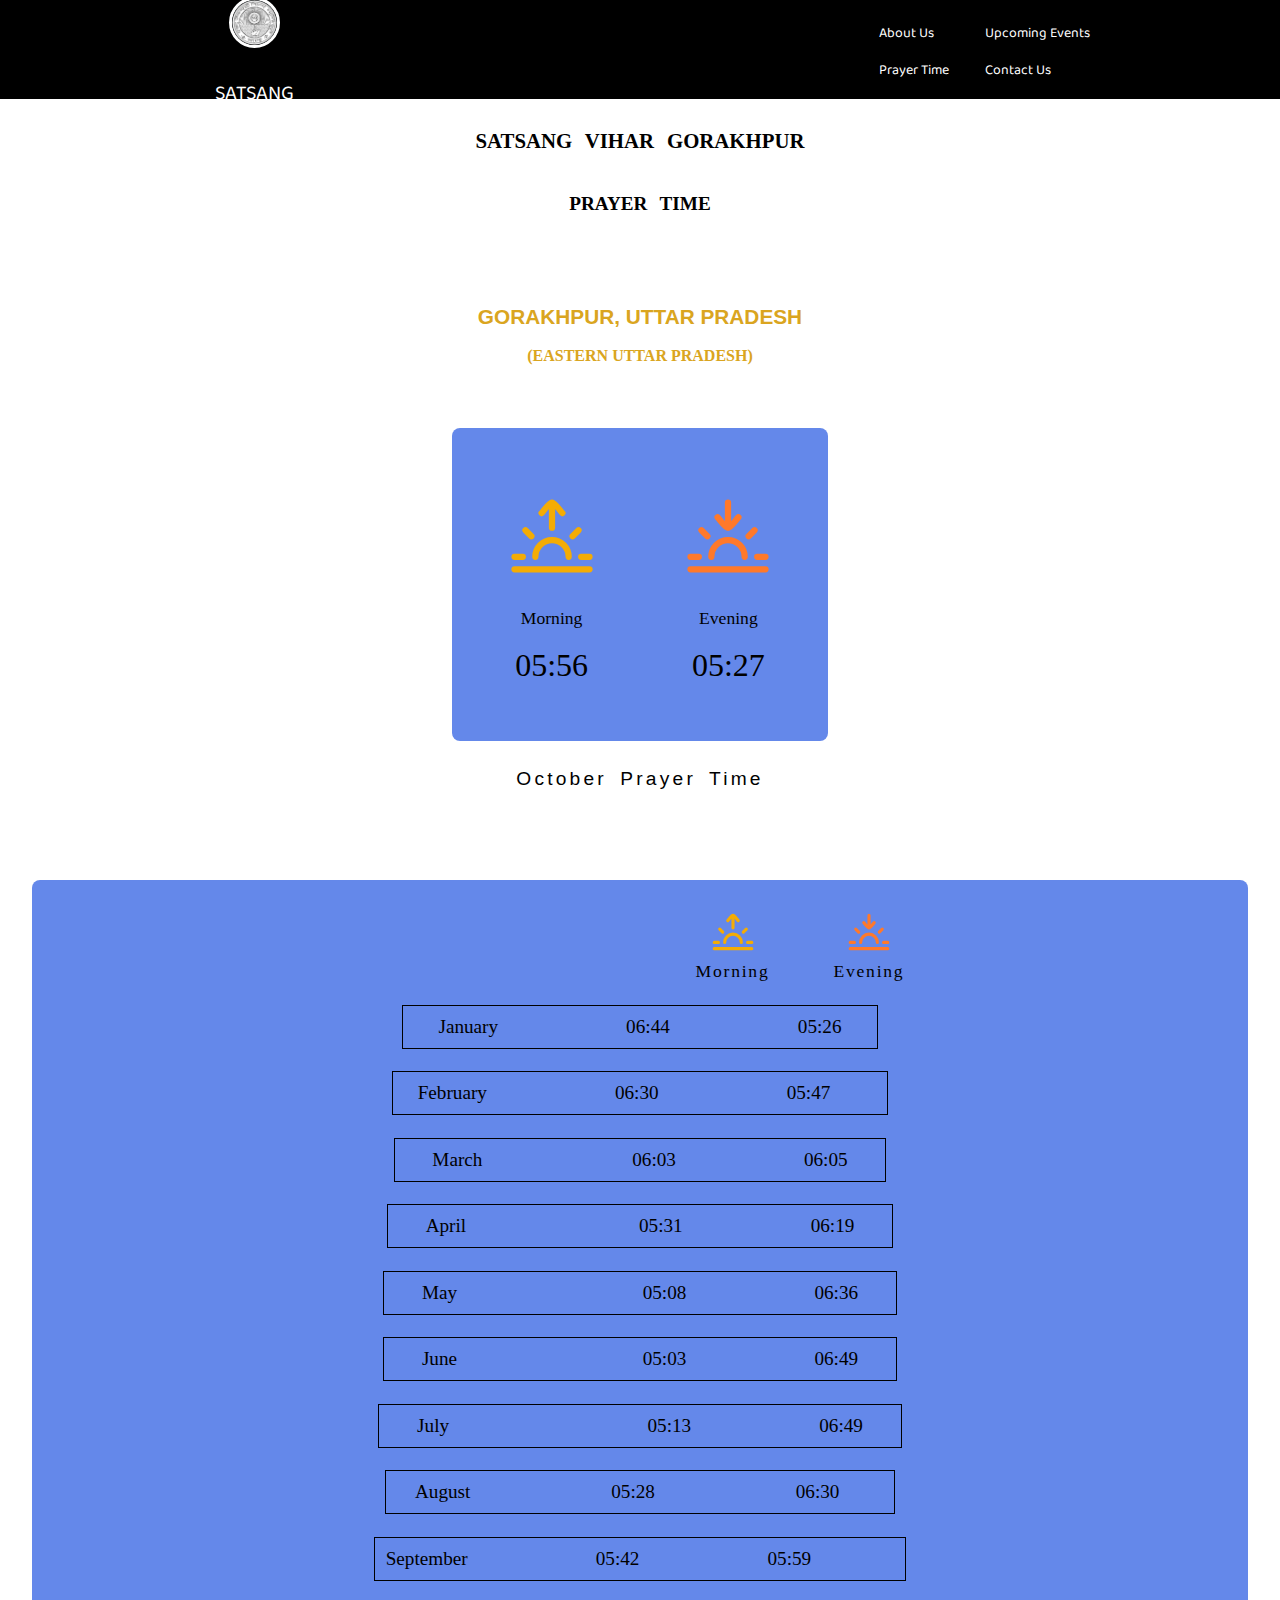
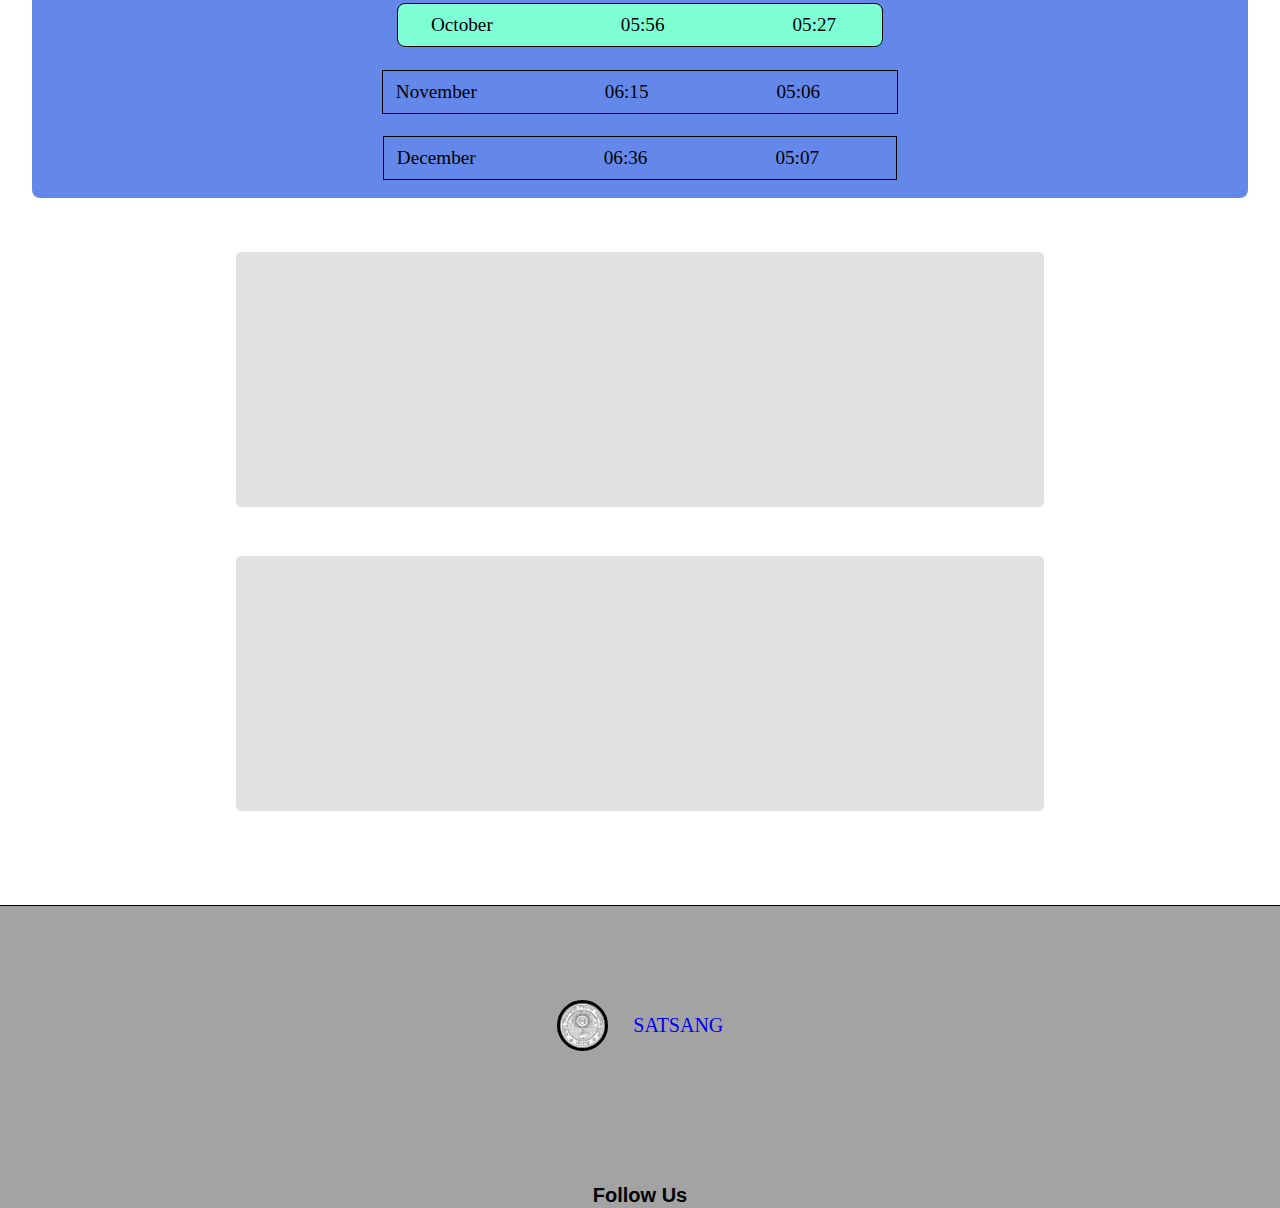
==== pt.html @ 931fcca6 "Add files via upload" ====
<!DOCTYPE html>
<html lang="en">

<head>
    <meta charset="UTF-8">
    <link rel="shortcut icon" type="x-icon" href="logo wo bg.png">
    <meta name="viewport" content="width=device-width, initial-scale=1.0">
    <title>SVGKP</title>
    <link rel="stylesheet" href="pt.css">
    <link rel="stylesheet" href="https://cdnjs.cloudflare.com/ajax/libs/font-awesome/6.6.0/css/all.min.css" integrity="sha512-Kc323vGBEqzTmouAECnVceyQqyqdsSiqLQISBL29aUW4U/M7pSPA/gEUZQqv1cwx4OnYxTxve5UMg5GT6L4JJg==" crossorigin="anonymous" referrerpolicy="no-referrer" />
</head>

<body>
    <header>
        <nav>
            <div class="logo1">
                <a href="https://www.satsang.org.in"><img src="logo.png" alt="Logo"></a>
                <span><a href="https://www.satsang.org.in">SATSANG</a></span>
            </div>
            <div class="menu">
            <ul class="ul1">
                <li><a href="index.html#about">About Us</a></li>
                <li><a href="pt.html">Prayer Time</a></li>
            </ul>
            <ul class="ul2">
                <li><a href="index.html#ue">Upcoming Events</a></li>
                <li><a href="index.html#contact">Contact Us</a></li>
            </ul>
        </div>
        </nav>
    </header>
    <div class="head">
        SATSANG VIHAR GORAKHPUR
    </div>
    <div class="head">
        <h2>PRAYER TIME</h2>
    </div>
    <div class="h1">
        GORAKHPUR, UTTAR PRADESH
    </div>
    <div class="h2">
        (EASTERN UTTAR PRADESH)
    </div>
    <div class="currentwhole1">
    <div class="currentwhole">
        <div class="current1">
            <div>
                <svg xmlns="http://www.w3.org/2000/svg" viewBox="0 0 24 24" width="100" height="100" color="#000000"
                    fill="none">
                    <path d="M9.5 6.5C9.99153 5.9943 11.2998 4 12 4M14.5 6.5C14.0085 5.9943 12.7002 4 12 4M12 4V10"
                        stroke="currentColor" stroke-width="1.5" stroke-linecap="round" stroke-linejoin="round" />
                    <path d="M18.3633 10.6357L16.9491 12.05" stroke="currentColor" stroke-width="1.5"
                        stroke-linecap="round" />
                    <path d="M3 17H5" stroke="currentColor" stroke-width="1.5" stroke-linecap="round" />
                    <path d="M5.63657 10.6356L7.05078 12.0498" stroke="currentColor" stroke-width="1.5"
                        stroke-linecap="round" />
                    <path d="M21 17H19" stroke="currentColor" stroke-width="1.5" stroke-linecap="round" />
                    <path d="M21 20H3" stroke="currentColor" stroke-width="1.5" stroke-linecap="round" />
                    <path d="M16 17C16 14.7909 14.2091 13 12 13C9.79086 13 8 14.7909 8 17" stroke="currentColor"
                        stroke-width="1.5" stroke-linecap="round" />
                </svg>
            </div>
            <div>
                Morning
            </div>
            <div>
                05:56
            </div>
        </div>
        <div class="current2">
            <div>
                <svg xmlns="http://www.w3.org/2000/svg" viewBox="0 0 24 24" width="100" height="100" color="#000000"
                    fill="none">
                    <path d="M9.5 7.5C9.99153 8.0057 11.2998 10 12 10M14.5 7.5C14.0085 8.0057 12.7002 10 12 10M12 10V4"
                        stroke="currentColor" stroke-width="1.5" stroke-linecap="round" stroke-linejoin="round" />
                    <path d="M18.3633 10.6357L16.9491 12.05" stroke="currentColor" stroke-width="1.5"
                        stroke-linecap="round" />
                    <path d="M3 17H5" stroke="currentColor" stroke-width="1.5" stroke-linecap="round" />
                    <path d="M5.63657 10.6356L7.05078 12.0498" stroke="currentColor" stroke-width="1.5"
                        stroke-linecap="round" />
                    <path d="M21 17H19" stroke="currentColor" stroke-width="1.5" stroke-linecap="round" />
                    <path d="M21 20H3" stroke="currentColor" stroke-width="1.5" stroke-linecap="round" />
                    <path d="M16 17C16 14.7909 14.2091 13 12 13C9.79086 13 8 14.7909 8 17" stroke="currentColor"
                        stroke-width="1.5" stroke-linecap="round" />
                </svg>
            </div>
            <div>
                Evening
            </div>
            <div>
                05:27
            </div>
        </div>
    </div>
    <div style="letter-spacing: 0.2rem; word-spacing: 0.3rem; font-family: Verdana, Geneva, Tahoma, sans-serif; font-size: 1.2rem;">
        October Prayer Time
    </div>
</div>

<div class="pt1">
    <div class="pt">
        <div class="time">
            <div class="time1">
            <div>
                <svg style="color: #f4ac05" xmlns="http://www.w3.org/2000/svg" viewBox="0 0 24 24" width="50" height="50" color="#000000" fill="none">
                    <path d="M9.5 6.5C9.99153 5.9943 11.2998 4 12 4M14.5 6.5C14.0085 5.9943 12.7002 4 12 4M12 4V10" stroke="currentColor" stroke-width="1.5" stroke-linecap="round" stroke-linejoin="round" />
                    <path d="M18.3633 10.6357L16.9491 12.05" stroke="currentColor" stroke-width="1.5" stroke-linecap="round" />
                    <path d="M3 17H5" stroke="currentColor" stroke-width="1.5" stroke-linecap="round" />
                    <path d="M5.63657 10.6356L7.05078 12.0498" stroke="currentColor" stroke-width="1.5" stroke-linecap="round" />
                    <path d="M21 17H19" stroke="currentColor" stroke-width="1.5" stroke-linecap="round" />
                    <path d="M21 20H3" stroke="currentColor" stroke-width="1.5" stroke-linecap="round" />
                    <path d="M16 17C16 14.7909 14.2091 13 12 13C9.79086 13 8 14.7909 8 17" stroke="currentColor" stroke-width="1.5" stroke-linecap="round" />
                </svg>
            </div>
            <span class="text">
                Morning
            </span>
        </div>
        <div class="time2">
            <div>
                <svg style="color: #ff792b" xmlns="http://www.w3.org/2000/svg" viewBox="0 0 24 24" width="50" height="50" color="#000000" fill="none">
                    <path d="M9.5 7.5C9.99153 8.0057 11.2998 10 12 10M14.5 7.5C14.0085 8.0057 12.7002 10 12 10M12 10V4" stroke="currentColor" stroke-width="1.5" stroke-linecap="round" stroke-linejoin="round" />
                    <path d="M18.3633 10.6357L16.9491 12.05" stroke="currentColor" stroke-width="1.5" stroke-linecap="round" />
                    <path d="M3 17H5" stroke="currentColor" stroke-width="1.5" stroke-linecap="round" />
                    <path d="M5.63657 10.6356L7.05078 12.0498" stroke="currentColor" stroke-width="1.5" stroke-linecap="round" />
                    <path d="M21 17H19" stroke="currentColor" stroke-width="1.5" stroke-linecap="round" />
                    <path d="M21 20H3" stroke="currentColor" stroke-width="1.5" stroke-linecap="round" />
                    <path d="M16 17C16 14.7909 14.2091 13 12 13C9.79086 13 8 14.7909 8 17" stroke="currentColor" stroke-width="1.5" stroke-linecap="round" />
                </svg>
            </div>
            <span class="text">
                Evening
            </span>
        </div>
        </div>
        <div class="january">
            <div>
            <span>
                January
            </span>
        </div>
        <div>
            <span>
                06:44
            </span>
            </div>
            <div>
            <span>
                05:26
            </span>
        </div>
        </div>

        <div class="february">
            <div>
            <span>
                February
            </span>
        </div>
        <div >
            <span class="febmor">
                06:30
            </span>
            </div>
            <div>
            <span class="febeve">
                05:47
            </span>
        </div>
        </div>

        <div class="march">
            <div>
            <span>
                March
            </span>
        </div>
        <div>
            <span class="marmor">
                06:03
            </span>
            </div>
            <div>
            <span>
                06:05
            </span>
        </div>
        </div>

        <div class="april">
            <div>
            <span>
                April
            </span>
        </div>
        <div>
            <span class="aprmor">
                05:31
            </span>
            </div>
            <div>
            <span>
                06:19
            </span>
        </div>
        </div>

        <div class="may">
            <div>
            <span>
                May
            </span>
        </div>
        <div>
            <span class="maymor">
                05:08
            </span>
            </div>
            <div>
            <span>
                06:36
            </span>
        </div>
        </div>

        <div class="june">
            <div>
            <span>
                June
            </span>
        </div>
        <div>
            <span class="junemor">
                05:03
            </span>
            </div>
            <div>
            <span>
                06:49
            </span>
        </div>
        </div>

        <div class="july">
            <div>
            <span>
                July
            </span>
        </div>
        <div>
            <span class="julymor">
                05:13
            </span>
            </div>
            <div>
            <span>
                06:49
            </span>
        </div>
        </div>

        <div class="august">
            <div>
            <span>
                August
            </span>
        </div>
        <div>
            <span class="augmor">
                05:28
            </span>
            </div>
            <div>
            <span class="augeve">
                06:30
            </span>
        </div>
        </div>

        <div class="september">
            <div>
            <span>
                September
            </span>
        </div>
        <div>
            <span class="septmor">
                05:42
            </span>
            </div>
            <div>
            <span class="septeve">
                05:59
            </span>
        </div>
        </div>

        <div class="october">
            <div>
            <span>
                October
            </span>
        </div>
        <div >
            <span class="octomor">
                05:56
            </span>
            </div>
            <div>
            <span class="octoeve">
                05:27
            </span>
        </div>
        </div>

        <div class="november">
            <div>
            <span>
                November
            </span>
        </div>
        <div>
            <span class="novmor">
                06:15
            </span>
            </div>
            <div>
            <span class="noveve">
                05:06
            </span>
        </div>
        </div>

        <div class="december">
            <div>
            <span>
                December
            </span>
        </div>
        <div>
            <span>
                06:36
            </span>
            </div>
            <div>
            <span class="deceve">
                05:07
            </span>
        </div>
        </div>


    </div>
</div>

<div class="aboutvideo">
    <div><iframe width="365" height="215" src="https://www.youtube.com/embed/KUVEpk7D7Ec?si=hu5FY6Du4GfOToPn" title="YouTube video player" frameborder="0" allow="accelerometer; autoplay; clipboard-write; encrypted-media; gyroscope; picture-in-picture; web-share" referrerpolicy="strict-origin-when-cross-origin" allowfullscreen></iframe></div>
    <div><iframe width="365" height="215" src="https://www.youtube.com/embed/0NdzP8gPPx8?si=EIhgi6aZq9tbH1Zo" title="YouTube video player" frameborder="0" allow="accelerometer; autoplay; clipboard-write; encrypted-media; gyroscope; picture-in-picture; web-share" referrerpolicy="strict-origin-when-cross-origin" allowfullscreen></iframe></div>
</div>

<footer>
    <div class="logo">
        <a href="https://www.satsang.org.in"><img src="logo.png" alt="Logo"></a>
            <span><a href="https://www.satsang.org.in">SATSANG</a></span>
    </div>

    <div class="follow">
        <div class="followhead">
            Follow Us
        </div>
        <div class="followlogo">
            <ul>
                <li><a href="https://www.facebook.com/S.V.Gkp/?locale=hi_IN"><i class="fa-brands fa-facebook"></i></a></li>
                    <li>
                        <a href="https://www.instagram.com/s.v.gkp/?hl=en"><i class="fa-brands fa-square-instagram"></i></a>
                    </li>
                    <li>
                        <a href="https://x.com/i/flow/login?redirect_after_login=%2Fsvgkpofficial"><i class="fa-brands fa-square-x-twitter"></i></a>
                    </li>
                    <li>
                        <a href="https://www.youtube.com/channel/UCK7qx1OpU3QwbaXpxarNMzA"><i class="fa-brands fa-youtube"></i></a>
                    </li>
            </ul>
        </div>
    </div>
</footer>
</body>

</html>
---- pt.css ----
@import url('https://fonts.googleapis.com/css2?family=Baloo+Bhai+2:wght@400..800&family=Exo:ital,wght@0,100..900;1,100..900&display=swap');

* {
    margin: 0;
    padding: 0;
    /* background-color:black; */
}

nav {
    display: flex;
    justify-content: space-around;
    align-items: center;
    background-color: rgb(0, 0, 0);
    height: 9vh;
}

nav .logo1 {
    display: flex;
    align-items: center;
    justify-content: center;
    gap: 0.2vw;
}

nav .logo1 span a {
    text-decoration: none;
    color: white;
    font-family: "Baloo Bhai 2", sans-serif;
    font-size: 20px;
}

nav .logo1 {
    display: flex;
    gap: 2vw;
}

nav .menu{
    display: flex;
    gap: 2vw;
}

nav div ul{
    display: flex;
    gap: 2vw;
    justify-content: center;
    align-items: center;
}

nav ul li {
    list-style: none;
}

nav div ul li a {
    color: rgb(255, 255, 255);
    font-size: 20px;
    text-decoration: none;
    font-family: "Baloo Bhai 2", sans-serif;
}

div a img {
    height: 5vh;
    margin-top: 0.4vh;
    border: 3px solid white;
    border-radius: 30px;
}

.head {
    text-align: center;
    margin-top: 30px;
    margin-bottom: 20px;
    font-size: 2.3vw;
    word-spacing: 0.4vw;
    font-weight: bold;
    font-family: Cambria, Cochin, Georgia, Times, 'Times New Roman', serif;
}

div h2{
    font-size: 2.1rem;
    text-align: center;
    font-family: Cambria, Cochin, Georgia, Times, 'Times New Roman', serif;
}


.h1 {
    display: flex;
    justify-content: center;
    margin-top: 10vh;
    font-size: 2rem;
    color: goldenrod;
    font-weight: 600;
    font-family: 'Lucida Sans', 'Lucida Sans Regular', 'Lucida Grande', 'Lucida Sans Unicode', Geneva, Verdana, sans-serif;
}

.h2 {
    display: flex;
    justify-content: center;
    margin-top: 2vh;
    font-size: 1.5rem;
    color: goldenrod;
    font-weight: 600;
}

.current1 {
    display: flex;
    justify-content: center;
    align-items: center;
    flex-direction: column;
    gap: 2vh;
}

.current1 div svg{
    color: #f4ac05;
}

.current1 :nth-child(2){
    font-size: 1.1rem;
}

.current1 :nth-child(3){
    font-size: 2rem;
}

.current2 {
    display: flex;
    justify-content: center;
    align-items: center;
    flex-direction: column;
    gap: 2vh;
}

.current2 div svg {
    color: #ff792b;
}

.current2 :nth-child(2){
    font-size: 1.1rem;
}

.current2 :nth-child(3){
    font-size: 2rem;
}

.currentwhole{
    display: flex;
    justify-content: center;
    align-items: center;
    gap: 6vw;
    margin-top: 7vh;
    background-color: #6488EA;
    padding: 1.5vw;
    /* margin-left: 35vw;
    margin-right: 35vw; */
    width: 370px;
    border-radius: 8px;
}

.currentwhole1{
    display: flex;
    justify-content: center;
    flex-direction: column;
    align-items: center;
    gap: 3vh;
}

.pt1 {
    display: flex;
    justify-content: center;
    align-items: center;
}

.pt{
    display: flex;
    justify-content: center;
    align-items: center;
    gap:3vw;
    margin-top: 10vh;
    background-color: #6488EA;
    width: 95vw;
    padding-top: 2vh;
    padding-bottom: 2vh;
    border-radius: 8px;
}

.time{
    display: flex;
    justify-content: center;
    align-items: center;
    flex-direction: column;
    gap: 2vh;
}

.time1 {
    display: flex;
    justify-content: center;
    align-items: center;
    flex-direction: column;
    margin-top: 8vh;
}

.time1 .text{
    font-size: 1.1em;
    letter-spacing: 0.1em;
}

.time2 {
    display: flex;
    justify-content: center;
    align-items: center;
    flex-direction: column;
    margin-top: 1vh;
}

.time2 .text{
    font-size: 1.1em;
    letter-spacing: 0.1em;
}

.january{
    display: flex;
    justify-content: center;
    align-content: space-around;
    align-items: center;
    flex-direction: column;
    gap: 8vh;
}

.january div span{
    font-size: 1.2em;
}

.february{
    display: flex;
    justify-content: center;
    align-content: space-around;
    align-items: center;
    flex-direction: column;
    gap: 8vh;
}

.february div span{
    font-size: 1.2em;
}

.march{
    display: flex;
    justify-content: center;
    align-content: space-around;
    align-items: center;
    flex-direction: column;
    gap: 8vh;
}

.march div span{
    font-size: 1.2em;
}

.april{
    display: flex;
    justify-content: center;
    align-content: space-around;
    align-items: center;
    flex-direction: column;
    gap: 8vh;
}

.april div span{
    font-size: 1.2em;
}

.may{
    display: flex;
    justify-content: center;
    align-content: space-around;
    align-items: center;
    flex-direction: column;
    gap: 8vh;
}

.may div span{
    font-size: 1.2em;
}

.june{
    display: flex;
    justify-content: center;
    align-content: space-around;
    align-items: center;
    flex-direction: column;
    gap: 8vh;
}

.june div span{
    font-size: 1.2em;
}

.july{
    display: flex;
    justify-content: center;
    align-content: space-around;
    align-items: center;
    flex-direction: column;
    gap: 8vh;
}

.july div span{
    font-size: 1.2em;
}

.august{
    display: flex;
    justify-content: center;
    align-content: space-around;
    align-items: center;
    flex-direction: column;
    gap: 8vh;
}

.august div span{
    font-size: 1.2em;
}

.september{
    display: flex;
    justify-content: center;
    align-content: space-around;
    align-items: center;
    flex-direction: column;
    gap: 8vh;
}

.september div span{
    font-size: 1.2em;
}

.october{
    display: flex;
    justify-content: center;
    align-content: space-around;
    align-items: center;
    flex-direction: column;
    gap: 8vh;
    background-color: rgba(56, 250, 185, 0.593); 
        border-radius: 8px;
    padding: 2vw 1vw 2vw 1vw;
}

.october div span{
    font-size: 1.2em;
}

.november{
    display: flex;
    justify-content: center;
    align-content: space-around;
    align-items: center;
    flex-direction: column;
    gap: 8vh;
}

.november div span{
    font-size: 1.2em;
}

.december{
    display: flex;
    justify-content: center;
    align-content: space-around;
    align-items: center;
    flex-direction: column;
    gap: 8vh;
}

.december div span{
    font-size: 1.2em;
}

.aboutvideo {
    display: flex;
    justify-content: center;
    gap: 10vw;
    margin-top: 5vw;
    align-items: center;
}

.aboutvideo div iframe {
    border-radius: 10px;
    padding: 20px;
    background-color: rgb(226, 226, 226);
    border-radius: 5px;
}

footer {
    display: flex;
    justify-content: center;
    align-items: center;
    gap: 10vw;
    margin-top: 20vh;
    border-top: 1px solid black;
    padding-top: 10vh;
    background-color: rgb(163, 163, 163);
}

footer .logo {
    display: flex;
    justify-content: center;
    align-items: center;
    gap: 2vw;
}

footer .logo a img {
    border: 3px solid black;
    border-radius: 30px;
}

footer .logo a{
    text-decoration: none;
    font-size: 20px;
}

footer .follow {
    display: flex;
    flex-direction: column;
    align-items: center;
    gap: 0.1vh;
}

footer .follow .followhead {
    font-size: 20px;
    font-weight: bold;
    font-family: 'Trebuchet MS', 'Lucida Sans Unicode', 'Lucida Grande', 'Lucida Sans', Arial, sans-serif;
}

footer .follow .followlogo ul {
    display: flex;
    justify-content: center;
    align-items: center;
    list-style: none;
    gap: 4vw;
}

footer .follow .followlogo ul li a i {
    margin-top: 3vh;
    margin-bottom: 7vh;
    font-size: 40px;
}

@media only screen and (max-width: 1400px) {

    nav .logo1 {
        flex-direction: column;
        /* margin-right: 8vw; */
        margin-left: 2vw;
        margin-top: 0.5vh;
    }

    nav {
        height: 11vh;
        gap: 16vw;
    }

    nav .menu{
        margin-top: 0.5vh;
        gap: 4vh;
    }

    nav div ul {
        flex-direction: column;
        align-items: start;
        gap: 1.5vh;
    }

    /* nav div .ul1{
        margin-right: 3vw;
    }

    nav div .ul2{
        margin-left: 3vw;
    } */

    /* nav .menu .ul1 {
        gap: 24vw;
    }

    nav .menu .ul2{
        gap: 11vw;
    } */

    nav div ul li a {
        font-size: 14px;
        /* word-wrap: break-word; */
    }

    .head h2{
        font-size: 1.2rem;
    }
    .head {
        font-size: 1.3rem;
        margin-bottom: 40px;
        margin-top: 30px;
        word-spacing: 0.6vw;
    }

    .h1{
        margin-top: 10vh;
    }
    .currentwhole {
        display: flex;
        justify-content: center;
        align-items: center;
        gap: 6vw;
        margin-top: 7vh;
        background-color: #6488EA;
        padding: 4.5vw;
        width: 260px;
        border-radius: 8px;
    }
    .h1{
        font-size: 1.3rem;
    }
    .h2{
        font-size: 1rem;
    }
    .pt{
        flex-direction: column;
        gap: 2.5vh;
    }
    .time{
        flex-direction: row;
        gap: 5vw;
        margin-left: 25vw;
    }
    .time1{
        margin-top: 1vh;
    }
    /* .time2{
        flex-direction: row;
    } */
    .january{
        flex-direction: row;
        gap: 10vw;
        border: 0.5px solid black;
        padding: 10px 35px ;
    }
    .january div span{
        text-align: center;
    }
    .february{
        flex-direction: row;
        gap: 10vw;
        border: 0.5px solid black;
        padding: 10px 25px ;
    }
    .february div .febmor{
        text-align: center;
    }
    .february div .febeve{
        margin-right: 2.5vw;
        text-align: center;
    }
    .march{
        flex-direction: row;
        gap: 10vw;
        border: 0.5px solid black;
        padding: 10px 37px ;
    }
    .march div .marmor{
        margin-left: 1.7vw;
    }
    .april{
        flex-direction: row;
        gap: 10vw;
        border: 0.5px solid black;
        padding: 10px 38px ;
    }
    .april div .aprmor{
        margin-left: 3.5vw;
    }
    .may{
        flex-direction: row;
        gap: 10vw;
        border: 0.5px solid black;
        padding: 10px 38px ;
    }
    .may div .maymor{
        margin-left: 4.5vw;
    }
    .june{
        flex-direction: row;
        gap: 10vw;
        border: 0.5px solid black;
        padding: 10px 38px ;
    }
    .june div .junemor{
        margin-left: 4.5vw;
    }
    .july{
        flex-direction: row;
        gap: 10vw;
        border: 0.5px solid black;
        padding: 10px 38px ;
    }
    .july div .julymor{
        margin-left: 5.5vw;
    }
    .august{
        flex-direction: row;
        gap: 11vw;
        border: 0.5px solid black;
        padding: 10px 29px ;
    }
    .august div .augeve{
        margin-right: 2vw;
    }
    .september{
        flex-direction: row;
        gap: 10vw;
        border: 0.5px solid black;
        padding: 10px 11px ;
    }
    .september div .septeve{
        margin-right: 6.5vw;
    }
    .october{
        flex-direction: row;
        gap: 10vw;
        padding: 2vw 5vw 2vw 5vw;
        background-color: aquamarine; 
        border-radius: 8px;
        border: 0.5px solid black;
        padding: 10px 33px ;
    }
    .october div .octoeve{
        margin-right: 1vw;
    }
    .november{
        flex-direction: row;
        gap: 10vw;
        border: 0.5px solid black;
        padding: 10px 13px ;
    }
    .november div .noveve{
        margin-right: 5vw;
    }
    .december{
        flex-direction: row;
        gap: 10vw;
        border: 0.5px solid black;
        padding: 10px 13px ;
    }
    .december div .deceve{
        margin-right: 5vw;
    }
    .aboutvideo {
        flex-direction: column;
        margin-top: 6vh;
        gap: 5vh;
    }

    .aboutvideo div iframe {
        width: 60vw;
    }

    footer {
        flex-direction: column;
        margin-top: 10vh;
    }

    footer .follow .followlogo ul {
        /* flex-direction: column; */
        gap: 30px;
    }

    footer .follow .followlogo ul li a svg{
        width: 7vw;
    }

    footer .logo a img{
        width: 5vh;
        height: 5vh;
    }
}
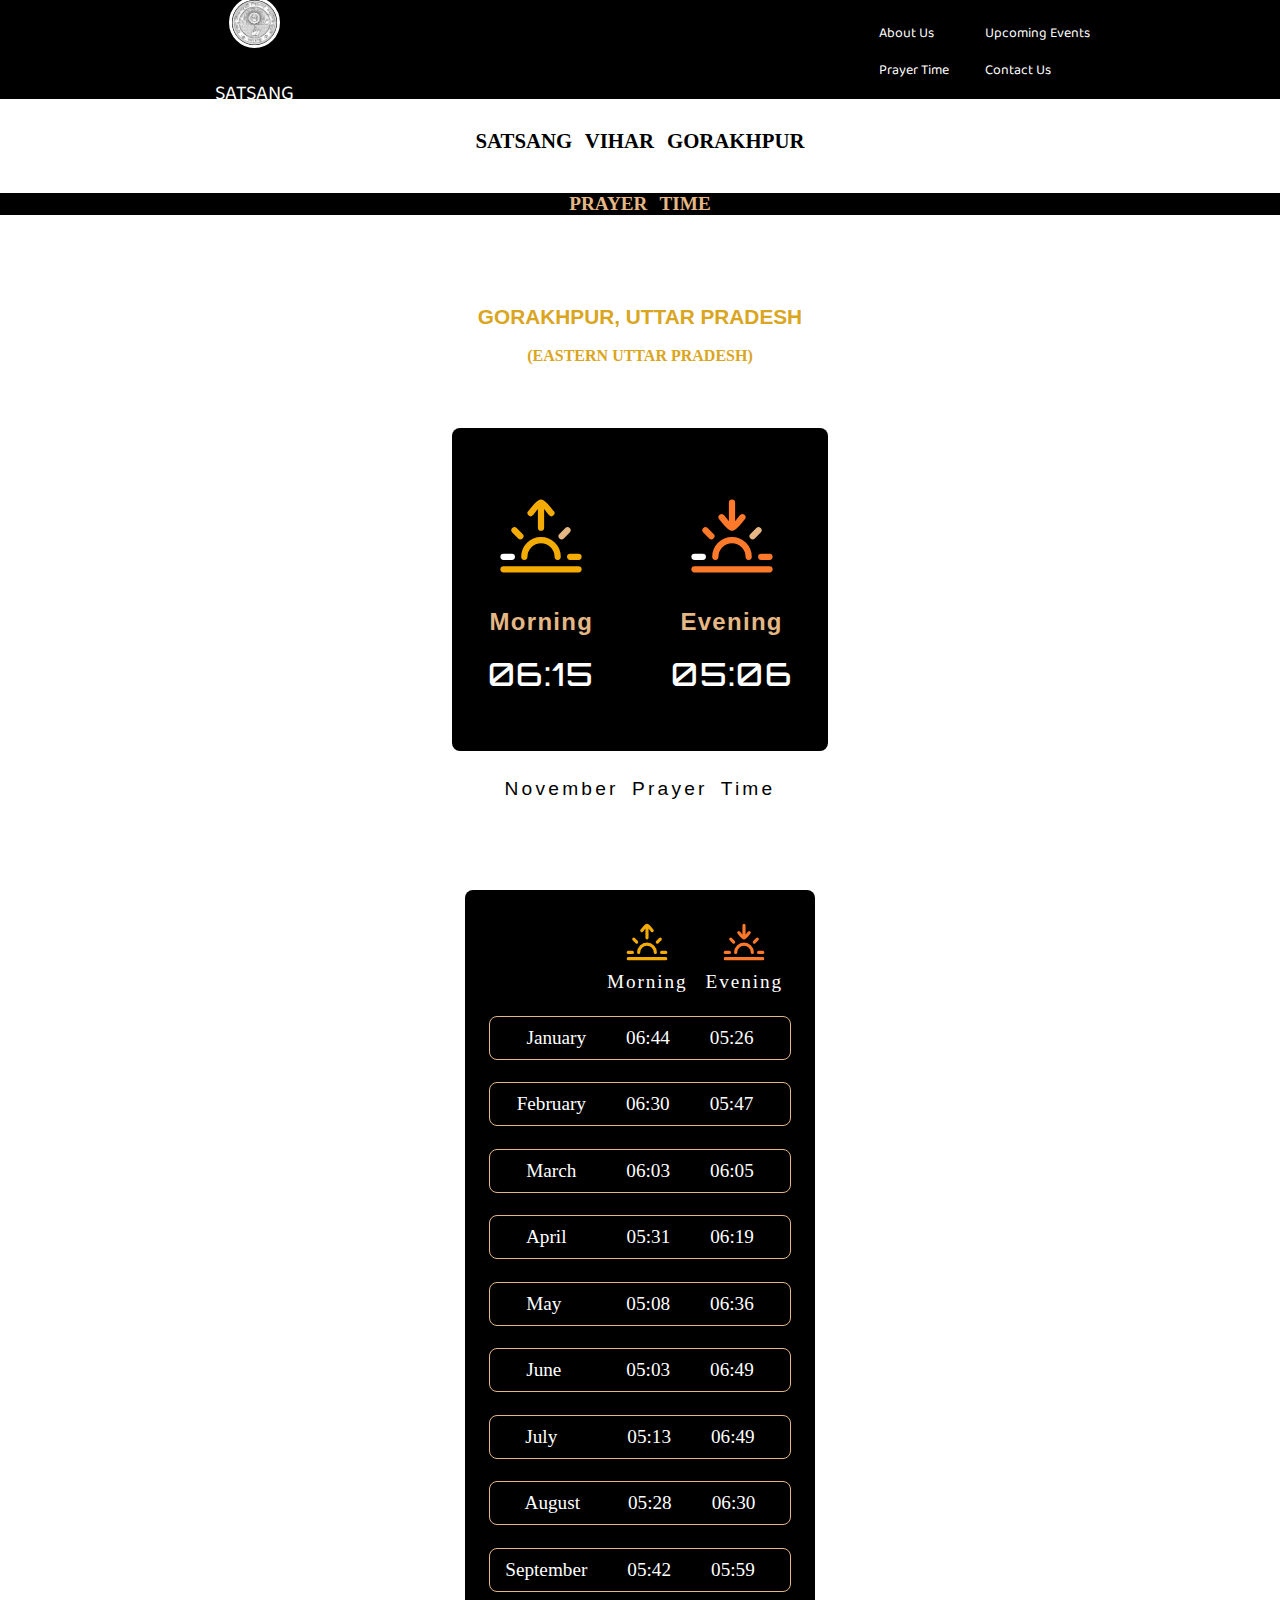
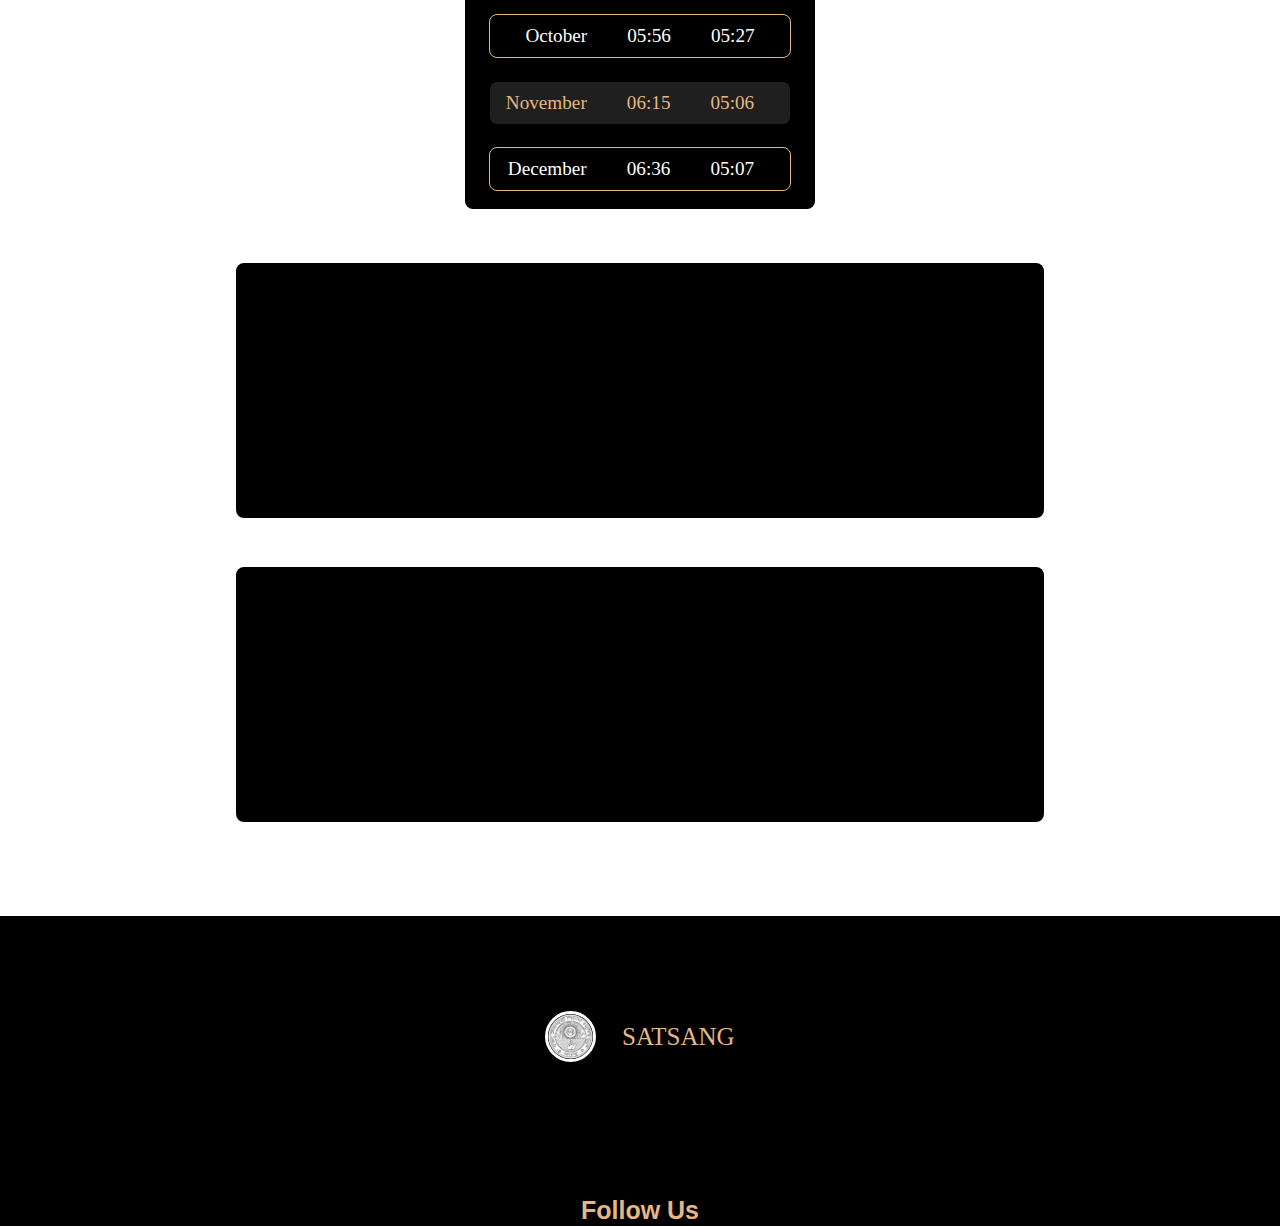
==== commit fb5fdd12: "Add files via upload" ====
--- a/pt.html
+++ b/pt.html
@@ -64,7 +64,7 @@
                 Morning
             </div>
             <div>
-                05:56
+                06:15
             </div>
         </div>
         <div class="current2">
@@ -88,12 +88,12 @@
                 Evening
             </div>
             <div>
-                05:27
+                05:06
             </div>
         </div>
     </div>
     <div style="letter-spacing: 0.2rem; word-spacing: 0.3rem; font-family: Verdana, Geneva, Tahoma, sans-serif; font-size: 1.2rem;">
-        October Prayer Time
+       November Prayer Time
     </div>
 </div>
 
@@ -153,7 +153,7 @@
 
         <div class="february">
             <div>
-            <span>
+            <span class="febabt">
                 February
             </span>
         </div>
--- a/pt.css
+++ b/pt.css
@@ -1,4 +1,4 @@
-@import url('https://fonts.googleapis.com/css2?family=Baloo+Bhai+2:wght@400..800&family=Exo:ital,wght@0,100..900;1,100..900&display=swap');
+@import url('https://fonts.googleapis.com/css2?family=Baloo+Bhai+2:wght@400..800&family=Exo:ital,wght@0,100..900;1,100..900&family=Orbitron:wght@400..900&display=swap');
 
 * {
     margin: 0;
@@ -76,6 +76,8 @@
 div h2{
     font-size: 2.1rem;
     text-align: center;
+    color: #e4b784;
+    background-color: #000000;
     font-family: Cambria, Cochin, Georgia, Times, 'Times New Roman', serif;
 }
 
@@ -112,11 +114,21 @@
 }
 
 .current1 :nth-child(2){
-    font-size: 1.1rem;
+    font-size: 1.5rem;
+    font-weight: 600;
+    letter-spacing: 0.1vw;
+    color: #e4b784;
+    font-family: Arial, Helvetica, sans-serif;
 }
 
 .current1 :nth-child(3){
     font-size: 2rem;
+    color: white;
+    letter-spacing: 0.1vw;
+    font-family: "Orbitron", sans-serif;
+  font-optical-sizing: auto;
+  font-weight: 500;
+  font-style: normal;
 }
 
 .current2 {
@@ -132,11 +144,21 @@
 }
 
 .current2 :nth-child(2){
-    font-size: 1.1rem;
+    font-size: 1.5rem;
+    font-weight: 600;
+    letter-spacing: 0.1vw;
+    color: #e4b784;
+    font-family: Arial, Helvetica, sans-serif;
 }
 
 .current2 :nth-child(3){
     font-size: 2rem;
+    color: white;
+    letter-spacing: 0.1vw;
+    font-family: "Orbitron", sans-serif;
+  font-optical-sizing: auto;
+  font-weight: 500;
+  font-style: normal;
 }
 
 .currentwhole{
@@ -145,7 +167,7 @@
     align-items: center;
     gap: 6vw;
     margin-top: 7vh;
-    background-color: #6488EA;
+    background-color: #000000;
     padding: 1.5vw;
     /* margin-left: 35vw;
     margin-right: 35vw; */
@@ -173,8 +195,8 @@
     align-items: center;
     gap:3vw;
     margin-top: 10vh;
-    background-color: #6488EA;
-    width: 95vw;
+    background-color: #000000;
+    width: 93vw;
     padding-top: 2vh;
     padding-bottom: 2vh;
     border-radius: 8px;
@@ -197,8 +219,9 @@
 }
 
 .time1 .text{
-    font-size: 1.1em;
+    font-size: 1.2em;
     letter-spacing: 0.1em;
+    color: white;
 }
 
 .time2 {
@@ -210,8 +233,9 @@
 }
 
 .time2 .text{
-    font-size: 1.1em;
+    font-size: 1.2em;
     letter-spacing: 0.1em;
+    color: white;
 }
 
 .january{
@@ -221,6 +245,7 @@
     align-items: center;
     flex-direction: column;
     gap: 8vh;
+    color: white;
 }
 
 .january div span{
@@ -234,6 +259,7 @@
     align-items: center;
     flex-direction: column;
     gap: 8vh;
+    color: white;
 }
 
 .february div span{
@@ -247,6 +273,7 @@
     align-items: center;
     flex-direction: column;
     gap: 8vh;
+    color: white;
 }
 
 .march div span{
@@ -260,6 +287,7 @@
     align-items: center;
     flex-direction: column;
     gap: 8vh;
+    color: white;
 }
 
 .april div span{
@@ -273,6 +301,7 @@
     align-items: center;
     flex-direction: column;
     gap: 8vh;
+    color: white;
 }
 
 .may div span{
@@ -286,6 +315,7 @@
     align-items: center;
     flex-direction: column;
     gap: 8vh;
+    color: white;
 }
 
 .june div span{
@@ -299,6 +329,7 @@
     align-items: center;
     flex-direction: column;
     gap: 8vh;
+    color: white;
 }
 
 .july div span{
@@ -312,6 +343,7 @@
     align-items: center;
     flex-direction: column;
     gap: 8vh;
+    color: white;
 }
 
 .august div span{
@@ -325,6 +357,7 @@
     align-items: center;
     flex-direction: column;
     gap: 8vh;
+    color: white;
 }
 
 .september div span{
@@ -338,24 +371,26 @@
     align-items: center;
     flex-direction: column;
     gap: 8vh;
-    background-color: rgba(56, 250, 185, 0.593); 
-        border-radius: 8px;
+    color: white;
+}
+
+.october div span{
+    font-size: 1.2em;
+}
+
+.november{
+    display: flex;
+    justify-content: center;
+    align-content: space-around;
+    align-items: center;
+    flex-direction: column;
+    gap: 8vh;
+    background-color: #1f1f1f; 
+        border-radius: 8px;
+        color: #e4b784;
     padding: 2vw 1vw 2vw 1vw;
 }
 
-.october div span{
-    font-size: 1.2em;
-}
-
-.november{
-    display: flex;
-    justify-content: center;
-    align-content: space-around;
-    align-items: center;
-    flex-direction: column;
-    gap: 8vh;
-}
-
 .november div span{
     font-size: 1.2em;
 }
@@ -367,6 +402,7 @@
     align-items: center;
     flex-direction: column;
     gap: 8vh;
+    color: white;
 }
 
 .december div span{
@@ -382,10 +418,9 @@
 }
 
 .aboutvideo div iframe {
-    border-radius: 10px;
     padding: 20px;
-    background-color: rgb(226, 226, 226);
-    border-radius: 5px;
+    background-color: rgb(0, 0, 0);
+    border-radius: 8px;
 }
 
 footer {
@@ -396,7 +431,7 @@
     margin-top: 20vh;
     border-top: 1px solid black;
     padding-top: 10vh;
-    background-color: rgb(163, 163, 163);
+    background-color: rgb(0, 0, 0);
 }
 
 footer .logo {
@@ -407,13 +442,14 @@
 }
 
 footer .logo a img {
-    border: 3px solid black;
+    border: 3px solid rgb(255, 255, 255);
     border-radius: 30px;
 }
 
 footer .logo a{
     text-decoration: none;
-    font-size: 20px;
+    font-size: 25px;
+    color: #e4b784;
 }
 
 footer .follow {
@@ -424,8 +460,9 @@
 }
 
 footer .follow .followhead {
-    font-size: 20px;
+    font-size: 25px;
     font-weight: bold;
+    color: #e4b784;
     font-family: 'Trebuchet MS', 'Lucida Sans Unicode', 'Lucida Grande', 'Lucida Sans', Arial, sans-serif;
 }
 
@@ -441,6 +478,7 @@
     margin-top: 3vh;
     margin-bottom: 7vh;
     font-size: 40px;
+    color: white;
 }
 
 @media only screen and (max-width: 1400px) {
@@ -508,7 +546,7 @@
         align-items: center;
         gap: 6vw;
         margin-top: 7vh;
-        background-color: #6488EA;
+        background-color: #000000;
         padding: 4.5vw;
         width: 260px;
         border-radius: 8px;
@@ -522,11 +560,11 @@
     .pt{
         flex-direction: column;
         gap: 2.5vh;
+        width: 350px;
     }
     .time{
         flex-direction: row;
-        gap: 5vw;
-        margin-left: 25vw;
+        margin-left: 110px;
     }
     .time1{
         margin-top: 1vh;
@@ -536,118 +574,154 @@
     } */
     .january{
         flex-direction: row;
-        gap: 10vw;
-        border: 0.5px solid black;
-        padding: 10px 35px ;
+        border: 0.5px solid #e4b784;
+        padding: 10px 35px ;
+        gap: 40px;
+        width: 230px;
+        border-radius: 8px;
     }
     .january div span{
         text-align: center;
     }
     .february{
         flex-direction: row;
-        gap: 10vw;
-        border: 0.5px solid black;
-        padding: 10px 25px ;
+        border: 0.5px solid #e4b784;
+        padding: 10px 35px ;
+        gap: 40px;
+        width: 230px;
+        border-radius: 8px;
     }
     .february div .febmor{
         text-align: center;
     }
     .february div .febeve{
-        margin-right: 2.5vw;
+        margin-right: 10px;
         text-align: center;
     }
+    .february div .febabt{
+        /* margin-left: ; */
+    }
     .march{
         flex-direction: row;
         gap: 10vw;
+        border: 0.5px solid #e4b784;
+        padding: 10px 35px ;
+        gap: 40px;
+        width: 230px;
+        border-radius: 8px;
+    }
+    .march div .marmor{
+        margin-left: 10px;
+    }
+    .april{
+        flex-direction: row;
+        gap: 10vw;
+        border: 0.5px solid #e4b784;
+        padding: 10px 35px ;
+        gap: 40px;
+        width: 230px;
+        border-radius: 8px;
+    }
+    .april div .aprmor{
+        margin-left: 20px;
+    }
+    .may{
+        flex-direction: row;
+        gap: 10vw;
+        border: 0.5px solid #e4b784;
+        padding: 10px 35px ;
+        gap: 40px;
+        width: 230px;
+        border-radius: 8px;
+    }
+    .may div .maymor{
+        margin-left: 25px;
+    }
+    .june{
+        flex-direction: row;
+        gap: 10vw;
+        border: 0.5px solid #e4b784;
+        padding: 10px 35px ;
+        gap: 40px;
+        width: 230px;
+        border-radius: 8px;
+    }
+    .june div .junemor{
+        margin-left: 25px;
+    }
+    .july{
+        flex-direction: row;
+        gap: 10vw;
+        border: 0.5px solid #e4b784;
+        padding: 10px 35px ;
+        gap: 40px;
+        width: 230px;
+        border-radius: 8px;
+    }
+    .july div .julymor{
+        margin-left: 30px;
+    }
+    .august{
+        flex-direction: row;
+        gap: 11vw;
+        border: 0.5px solid #e4b784;
+        padding: 10px 35px ;
+        gap: 40px;
+        width: 230px;
+        border-radius: 8px;
+    }
+    .august div .augmor{
+        margin-left: 8px;
+    }
+    .september{
+        flex-direction: row;
+        gap: 10vw;
+        border: 0.5px solid #e4b784;
+        padding: 10px 35px ;
+        gap: 40px;
+        width: 230px;
+        border-radius: 8px;
+    }
+    .september div .septeve{
+        margin-right: 20px;
+    }
+    .october{
+        flex-direction: row;
+        gap: 10vw;
+        padding: 2vw 5vw 2vw 5vw;
+        border: 0.5px solid #e4b784;
+        border-radius: 8px;
+        padding: 10px 35px ;
+        gap: 40px;
+        width: 230px;
+    }
+    .october div .octoeve{
+        /* margin-right: ; */
+    }
+    .november{
+        flex-direction: row;
+        gap: 10vw;
+        padding: 2vw 5vw 2vw 5vw;
+        background-color: #1f1f1f;
         border: 0.5px solid black;
-        padding: 10px 37px ;
-    }
-    .march div .marmor{
-        margin-left: 1.7vw;
-    }
-    .april{
-        flex-direction: row;
-        gap: 10vw;
-        border: 0.5px solid black;
-        padding: 10px 38px ;
-    }
-    .april div .aprmor{
-        margin-left: 3.5vw;
-    }
-    .may{
-        flex-direction: row;
-        gap: 10vw;
-        border: 0.5px solid black;
-        padding: 10px 38px ;
-    }
-    .may div .maymor{
-        margin-left: 4.5vw;
-    }
-    .june{
-        flex-direction: row;
-        gap: 10vw;
-        border: 0.5px solid black;
-        padding: 10px 38px ;
-    }
-    .june div .junemor{
-        margin-left: 4.5vw;
-    }
-    .july{
-        flex-direction: row;
-        gap: 10vw;
-        border: 0.5px solid black;
-        padding: 10px 38px ;
-    }
-    .july div .julymor{
-        margin-left: 5.5vw;
-    }
-    .august{
-        flex-direction: row;
-        gap: 11vw;
-        border: 0.5px solid black;
-        padding: 10px 29px ;
-    }
-    .august div .augeve{
-        margin-right: 2vw;
-    }
-    .september{
-        flex-direction: row;
-        gap: 10vw;
-        border: 0.5px solid black;
-        padding: 10px 11px ;
-    }
-    .september div .septeve{
-        margin-right: 6.5vw;
-    }
-    .october{
-        flex-direction: row;
-        gap: 10vw;
-        padding: 2vw 5vw 2vw 5vw;
-        background-color: aquamarine; 
-        border-radius: 8px;
-        border: 0.5px solid black;
-        padding: 10px 33px ;
-    }
-    .october div .octoeve{
-        margin-right: 1vw;
-    }
-    .november{
-        flex-direction: row;
-        gap: 10vw;
-        border: 0.5px solid black;
-        padding: 10px 13px ;
+        padding: 10px 35px ;
+        gap: 40px;
+        width: 230px;
     }
     .november div .noveve{
-        margin-right: 5vw;
+        margin-right: 20px;
     }
     .december{
         flex-direction: row;
         gap: 10vw;
-        border: 0.5px solid black;
-        padding: 10px 13px ;
+        border: 0.5px solid #e4b784;
+        padding: 10px 35px ;
+        gap: 40px;
+        width: 230px;
+        border-radius: 8px;
     }
     .december div .deceve{
-        margin-right: 5vw;
+        margin-right: 18px;
     }
     .aboutvideo {
         flex-direction: column;
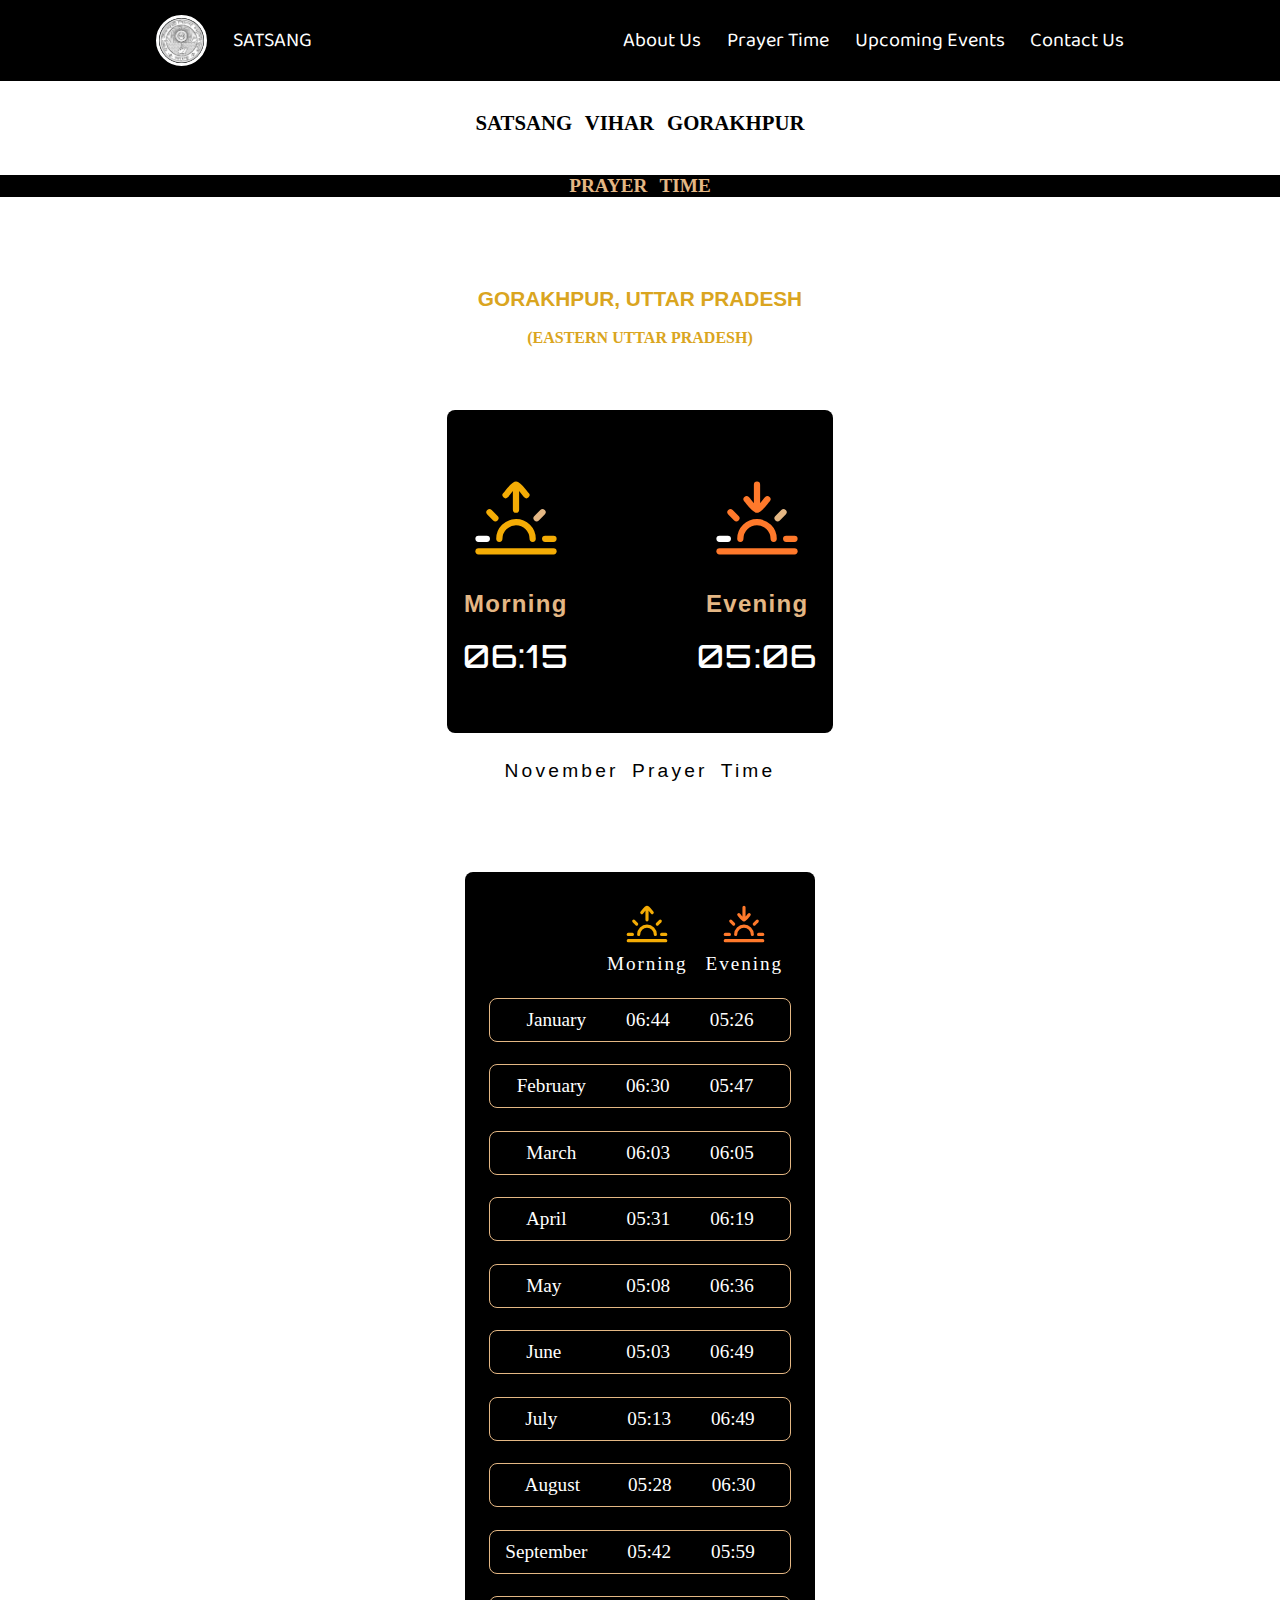
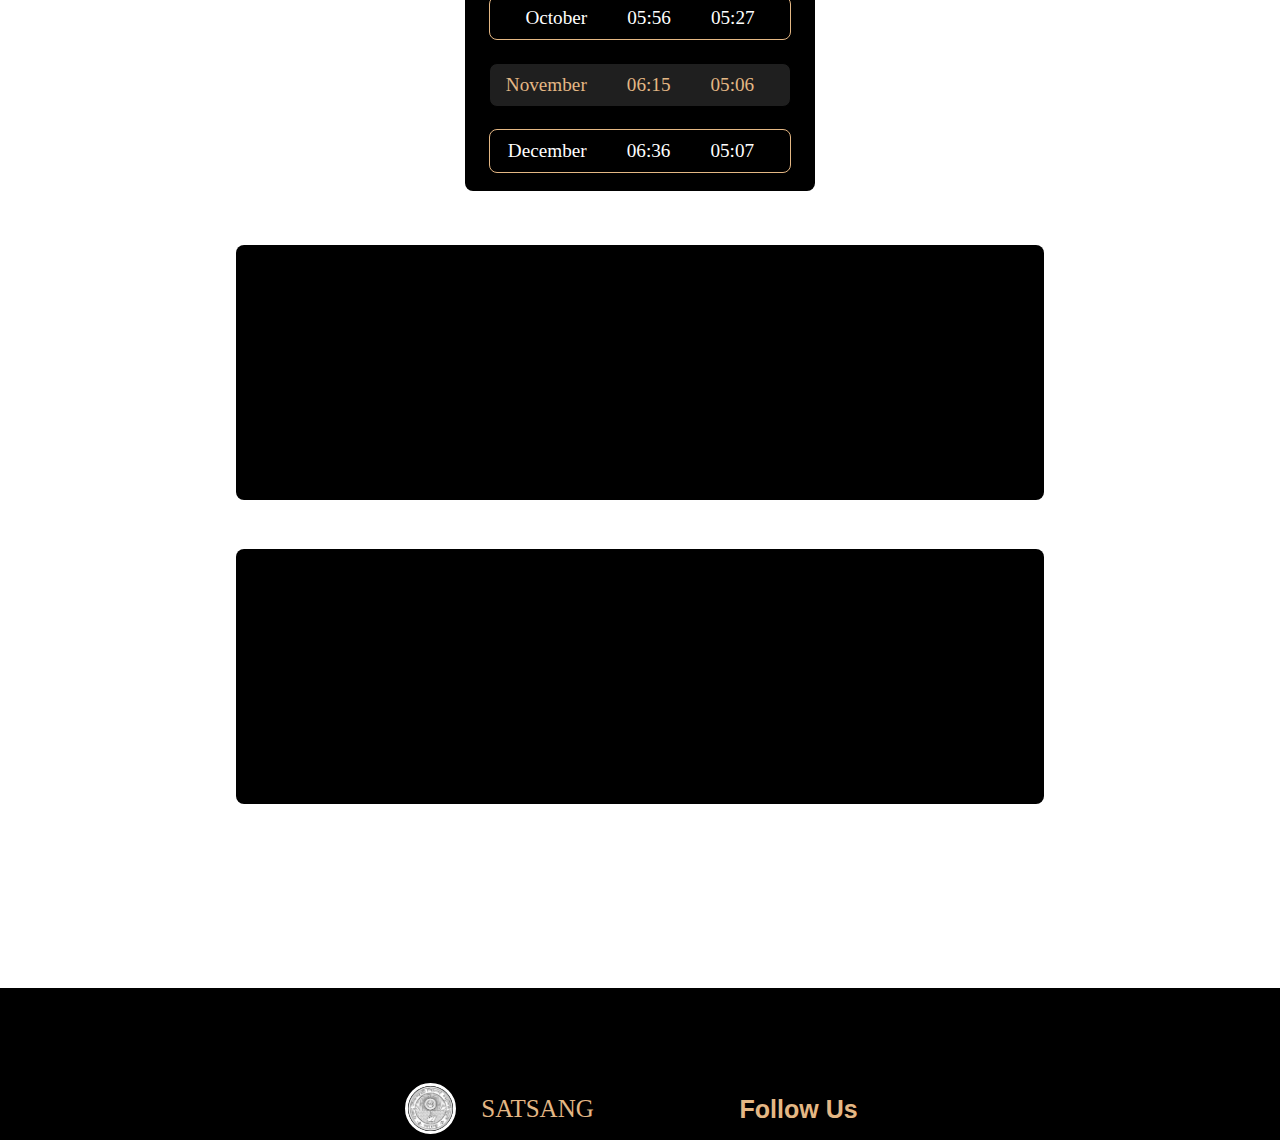
==== commit a53f079f: "Add files via upload" ====
--- a/pt.html
+++ b/pt.html
@@ -14,8 +14,8 @@
     <header>
         <nav>
             <div class="logo1">
-                <a href="https://www.satsang.org.in"><img src="logo.png" alt="Logo"></a>
-                <span><a href="https://www.satsang.org.in">SATSANG</a></span>
+                <a href="https://www.satsang.org.in" target="_blank"><img src="logo.png" alt="Logo"></a>
+                <span><a href="https://www.satsang.org.in" target="_blank">SATSANG</a></span>
             </div>
             <div class="menu">
             <ul class="ul1">
@@ -360,8 +360,8 @@
 
 <footer>
     <div class="logo">
-        <a href="https://www.satsang.org.in"><img src="logo.png" alt="Logo"></a>
-            <span><a href="https://www.satsang.org.in">SATSANG</a></span>
+        <a href="https://www.satsang.org.in" target="_blank"><img src="logo.png" alt="Logo"></a>
+            <span><a href="https://www.satsang.org.in" target="_blank">SATSANG</a></span>
     </div>
 
     <div class="follow">
--- a/pt.css
+++ b/pt.css
@@ -18,7 +18,7 @@
     display: flex;
     align-items: center;
     justify-content: center;
-    gap: 0.2vw;
+    gap: 2vw;
 }
 
 nav .logo1 span a {
@@ -26,11 +26,6 @@
     color: white;
     font-family: "Baloo Bhai 2", sans-serif;
     font-size: 20px;
-}
-
-nav .logo1 {
-    display: flex;
-    gap: 2vw;
 }
 
 nav .menu{
@@ -481,13 +476,13 @@
     color: white;
 }
 
-@media only screen and (max-width: 1400px) {
-
+@media only screen and (max-width: 600px){
     nav .logo1 {
         flex-direction: column;
         /* margin-right: 8vw; */
         margin-left: 2vw;
         margin-top: 0.5vh;
+        gap: 0.1vh;
     }
 
     nav {
@@ -526,6 +521,30 @@
         font-size: 14px;
         /* word-wrap: break-word; */
     }
+
+    footer {
+        flex-direction: column;
+        margin-top: 10vh;
+    }
+
+    footer .follow .followlogo ul {
+        /* flex-direction: column; */
+        gap: 30px;
+    }
+
+    footer .follow .followlogo ul li a svg{
+        width: 7vw;
+    }
+
+    footer .logo a img{
+        width: 5vh;
+        height: 5vh;
+    }
+}
+
+@media only screen and (max-width: 1400px) {
+
+
 
     .head h2{
         font-size: 1.2rem;
@@ -544,11 +563,11 @@
         display: flex;
         justify-content: center;
         align-items: center;
-        gap: 6vw;
+        gap: 10vw;
         margin-top: 7vh;
         background-color: #000000;
         padding: 4.5vw;
-        width: 260px;
+        width: 270px;
         border-radius: 8px;
     }
     .h1{
@@ -733,22 +752,5 @@
         width: 60vw;
     }
 
-    footer {
-        flex-direction: column;
-        margin-top: 10vh;
-    }
-
-    footer .follow .followlogo ul {
-        /* flex-direction: column; */
-        gap: 30px;
-    }
-
-    footer .follow .followlogo ul li a svg{
-        width: 7vw;
-    }
-
-    footer .logo a img{
-        width: 5vh;
-        height: 5vh;
-    }
+    
 }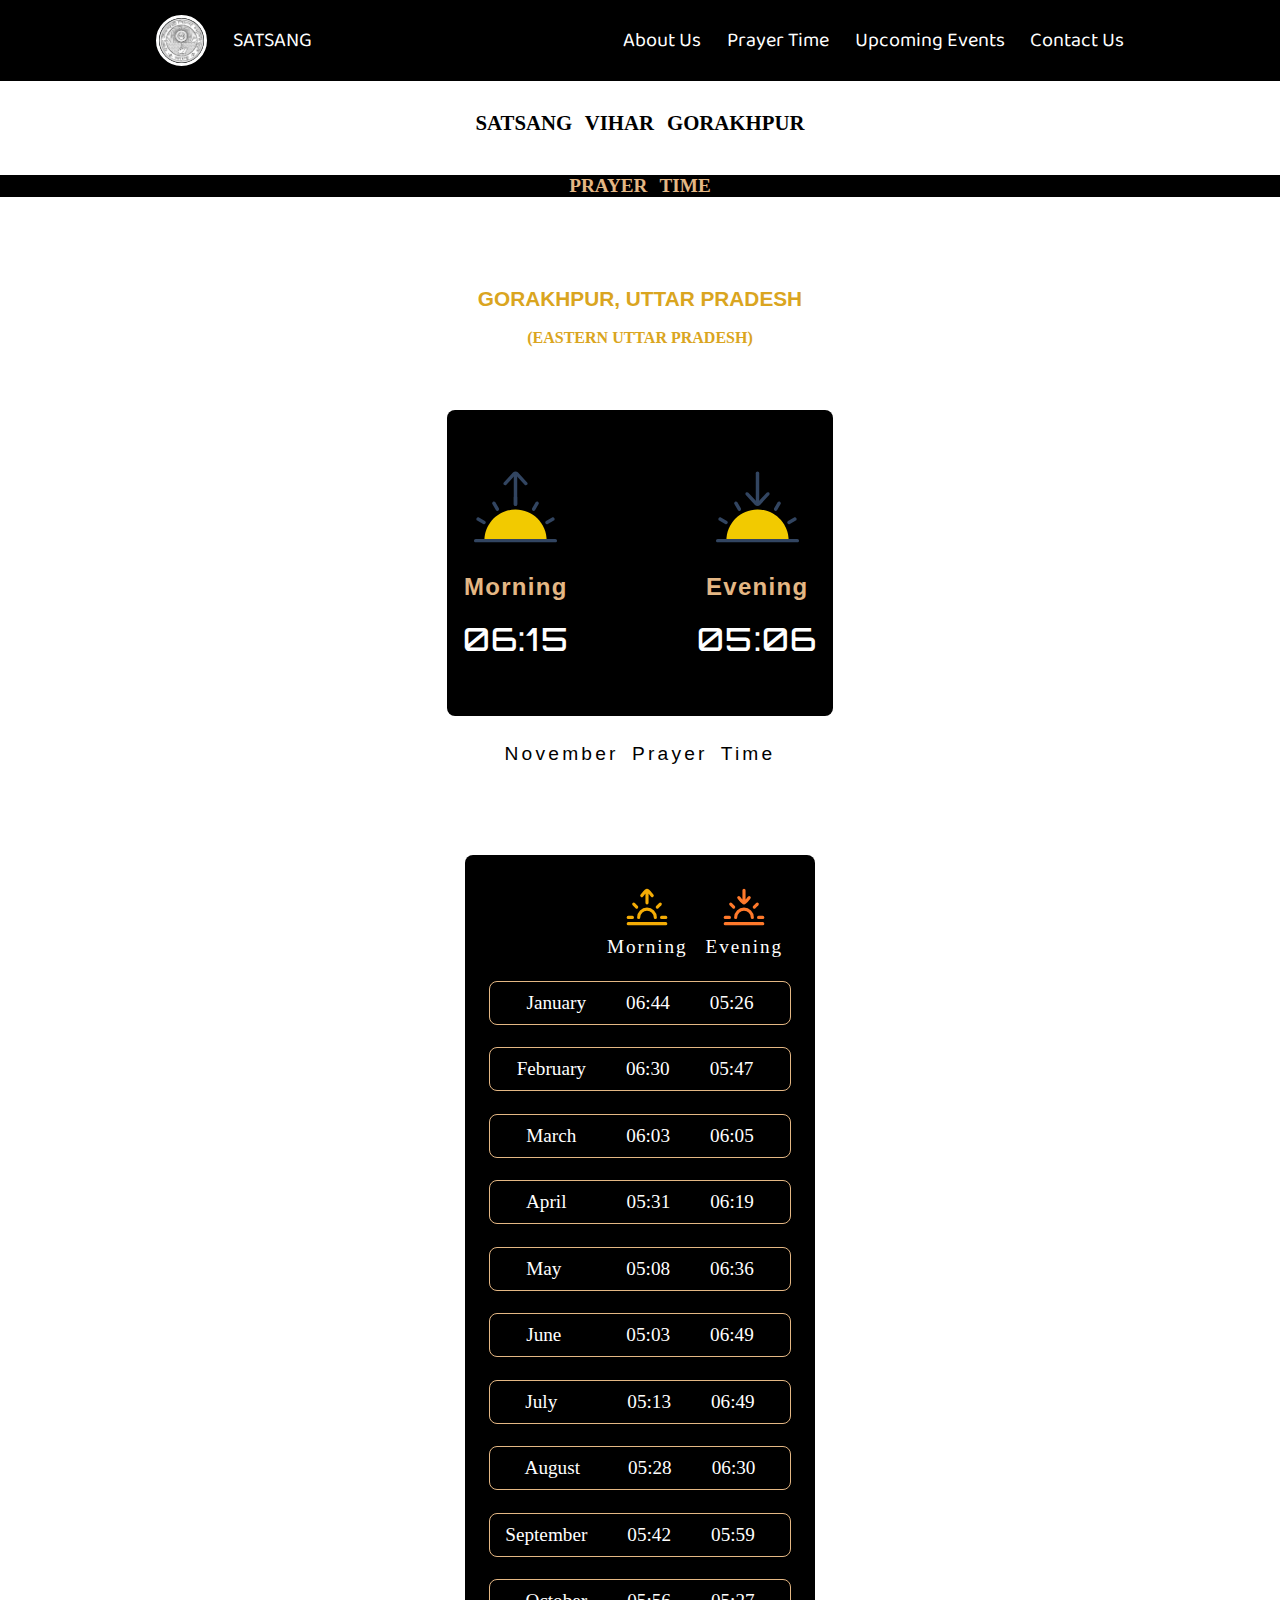
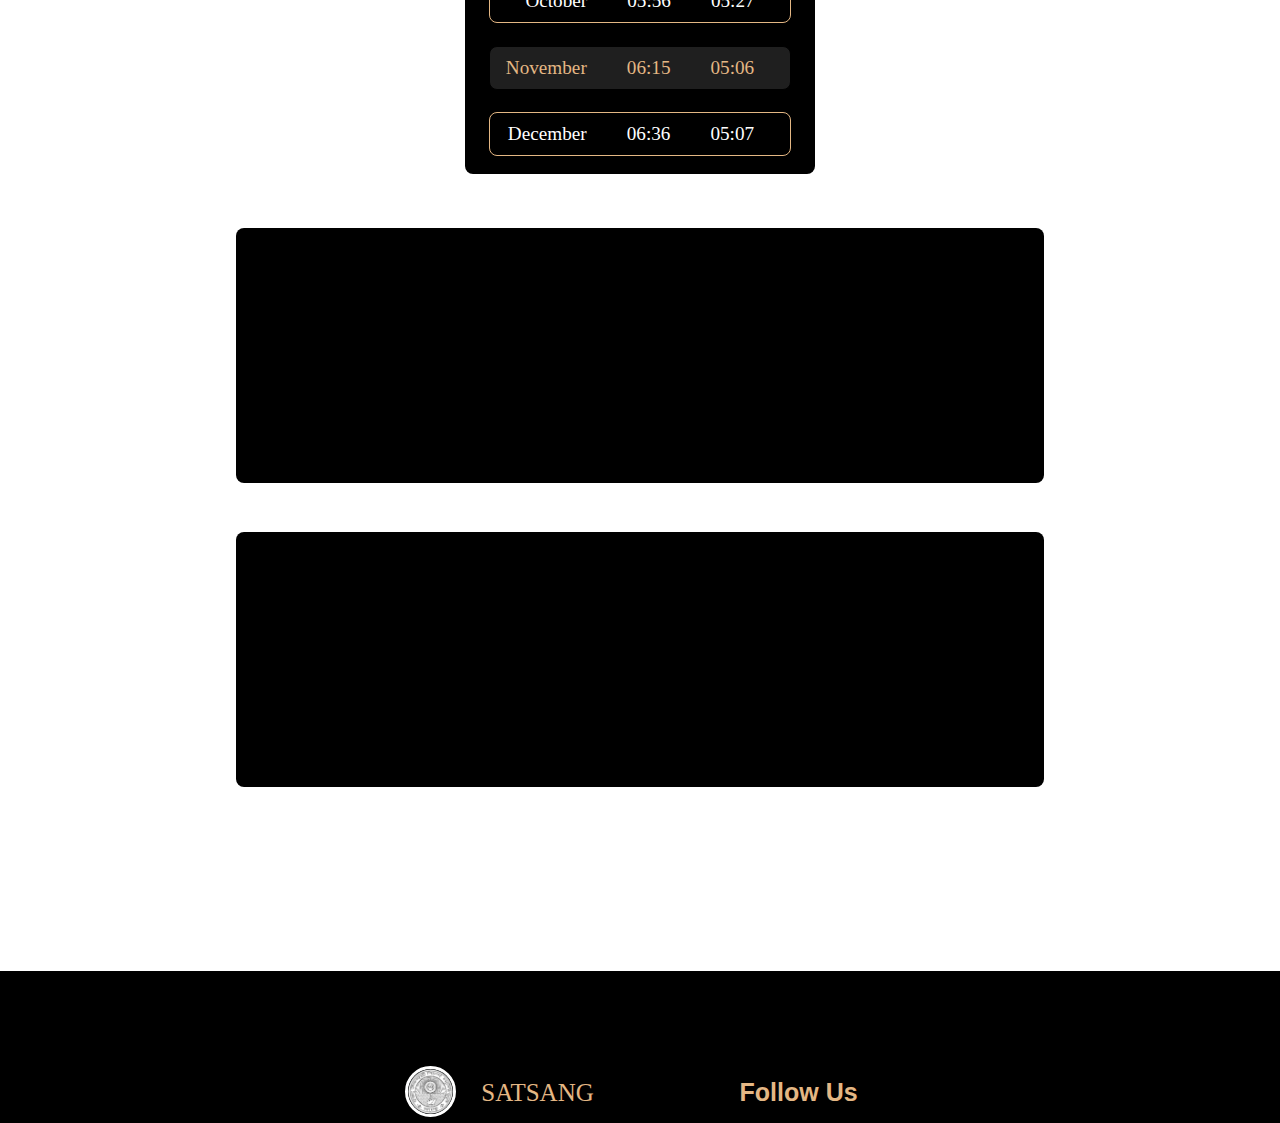
==== commit 4a48a762: "Add files via upload" ====
--- a/pt.html
+++ b/pt.html
@@ -45,7 +45,7 @@
     <div class="currentwhole">
         <div class="current1">
             <div>
-                <svg xmlns="http://www.w3.org/2000/svg" viewBox="0 0 24 24" width="100" height="100" color="#000000"
+                <!-- <svg xmlns="http://www.w3.org/2000/svg" viewBox="0 0 24 24" width="100" height="100" color="#000000"
                     fill="none">
                     <path d="M9.5 6.5C9.99153 5.9943 11.2998 4 12 4M14.5 6.5C14.0085 5.9943 12.7002 4 12 4M12 4V10"
                         stroke="currentColor" stroke-width="1.5" stroke-linecap="round" stroke-linejoin="round" />
@@ -58,7 +58,8 @@
                     <path d="M21 20H3" stroke="currentColor" stroke-width="1.5" stroke-linecap="round" />
                     <path d="M16 17C16 14.7909 14.2091 13 12 13C9.79086 13 8 14.7909 8 17" stroke="currentColor"
                         stroke-width="1.5" stroke-linecap="round" />
-                </svg>
+                </svg> -->
+                <img src="icons8-sunrise.svg" alt="sunrise">
             </div>
             <div>
                 Morning
@@ -69,7 +70,7 @@
         </div>
         <div class="current2">
             <div>
-                <svg xmlns="http://www.w3.org/2000/svg" viewBox="0 0 24 24" width="100" height="100" color="#000000"
+                <!-- <svg xmlns="http://www.w3.org/2000/svg" viewBox="0 0 24 24" width="100" height="100" color="#000000"
                     fill="none">
                     <path d="M9.5 7.5C9.99153 8.0057 11.2998 10 12 10M14.5 7.5C14.0085 8.0057 12.7002 10 12 10M12 10V4"
                         stroke="currentColor" stroke-width="1.5" stroke-linecap="round" stroke-linejoin="round" />
@@ -81,7 +82,8 @@
                     <path d="M21 17H19" stroke="currentColor" stroke-width="1.5" stroke-linecap="round" />
                     <path d="M21 20H3" stroke="currentColor" stroke-width="1.5" stroke-linecap="round" />
                     <path d="M16 17C16 14.7909 14.2091 13 12 13C9.79086 13 8 14.7909 8 17" stroke="currentColor"
-                        stroke-width="1.5" stroke-linecap="round" />
+                        stroke-width="1.5" stroke-linecap="round" /> -->
+                        <img src="icons8-sunset.svg" alt="sunrise">
                 </svg>
             </div>
             <div>
--- a/pt.css
+++ b/pt.css
@@ -104,8 +104,8 @@
     gap: 2vh;
 }
 
-.current1 div svg{
-    color: #f4ac05;
+.current1 div img{
+    width: 5.2rem;
 }
 
 .current1 :nth-child(2){
@@ -134,8 +134,8 @@
     gap: 2vh;
 }
 
-.current2 div svg {
-    color: #ff792b;
+.current2 div img {
+    width: 5.2rem;
 }
 
 .current2 :nth-child(2){
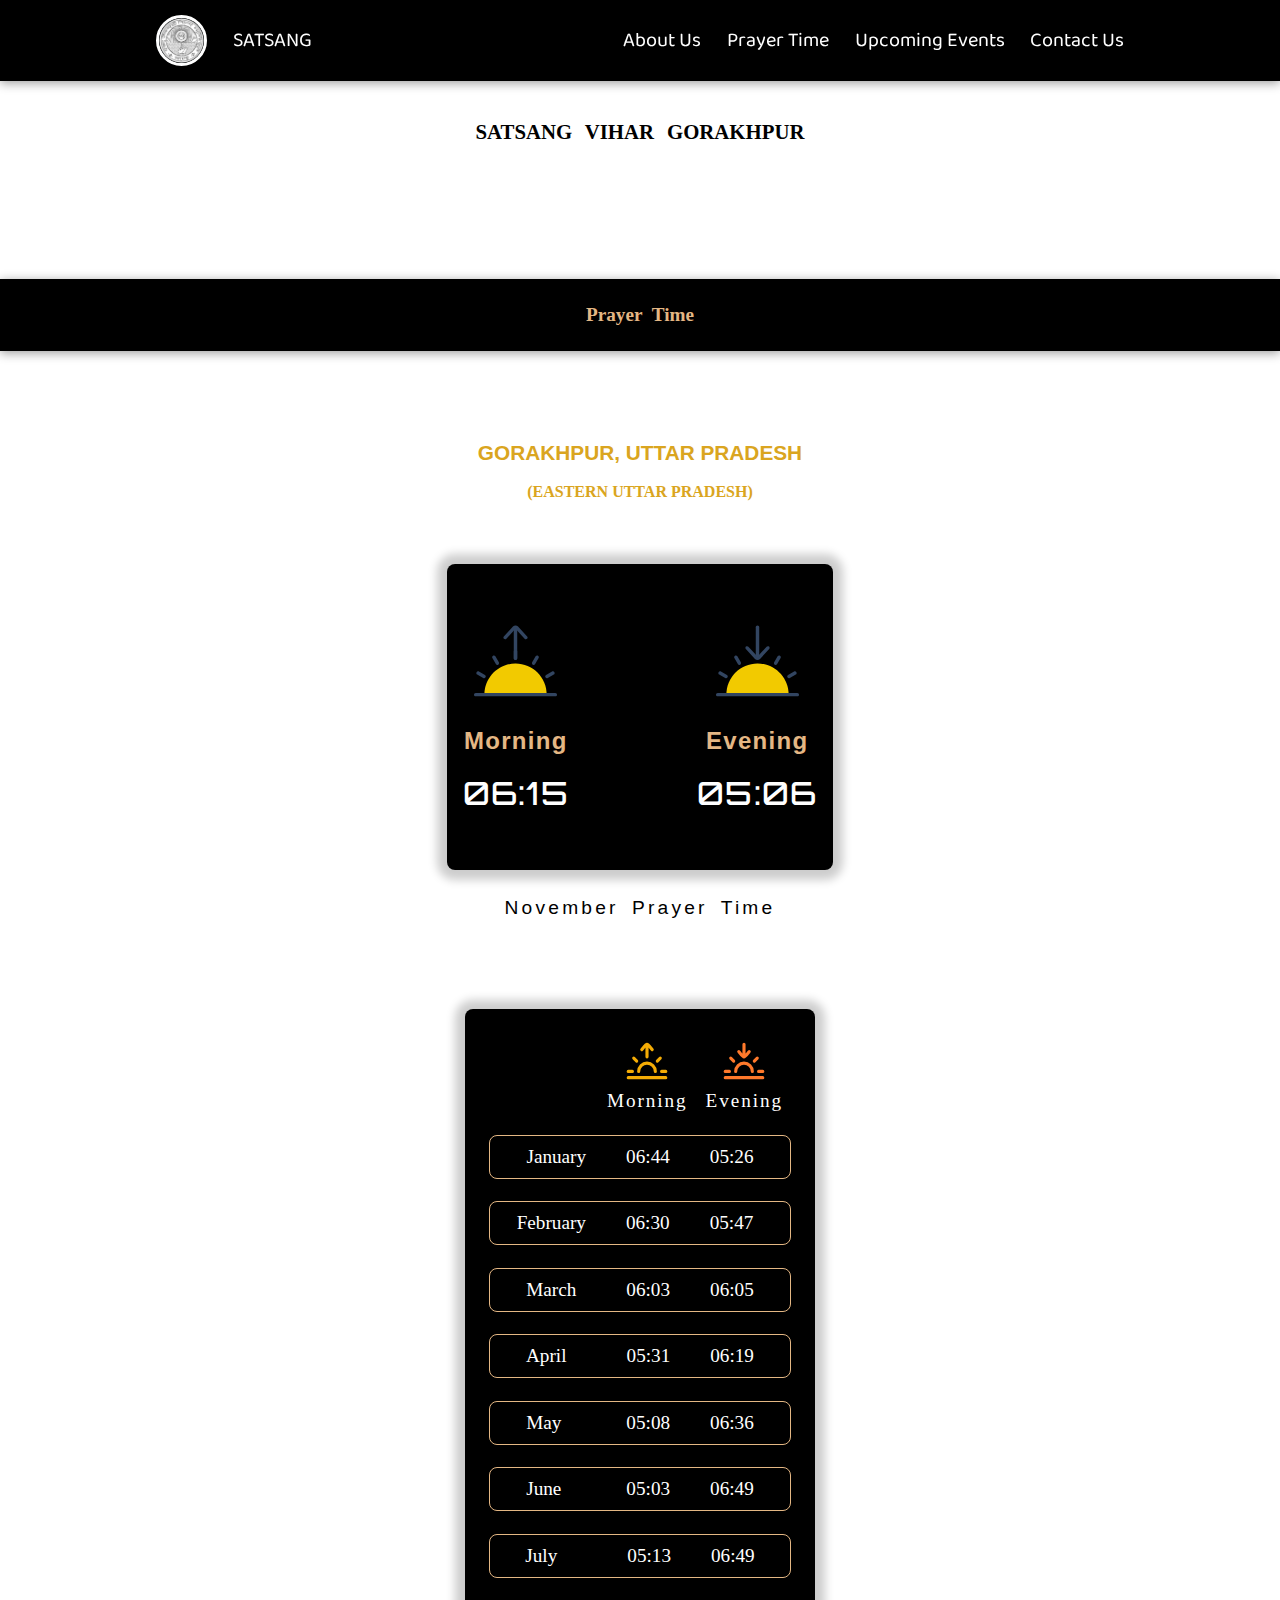
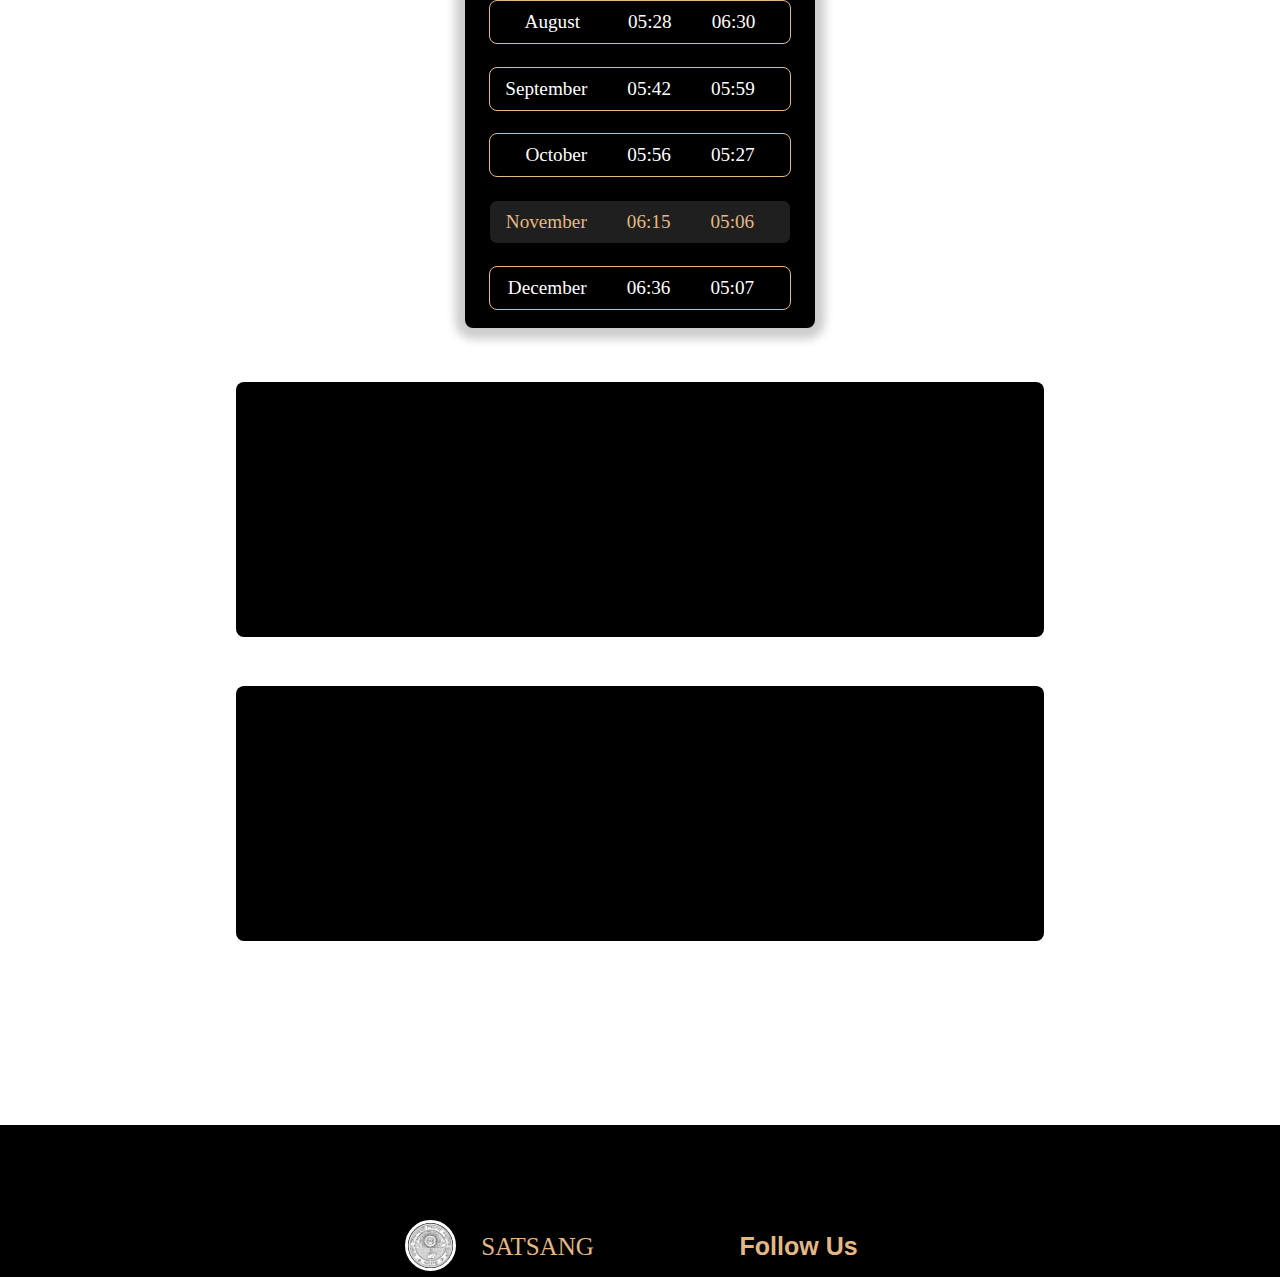
==== commit 7613973e: "Add files via upload" ====
--- a/pt.html
+++ b/pt.html
@@ -33,7 +33,7 @@
         SATSANG VIHAR GORAKHPUR
     </div>
     <div class="head">
-        <h2>PRAYER TIME</h2>
+        <h2>Prayer Time</h2>
     </div>
     <div class="h1">
         GORAKHPUR, UTTAR PRADESH
--- a/pt.css
+++ b/pt.css
@@ -12,6 +12,11 @@
     align-items: center;
     background-color: rgb(0, 0, 0);
     height: 9vh;
+    position: fixed;
+    top: 0;
+    width: 100%;
+    z-index: 999;
+    box-shadow: 0px 2px 10px rgba(0, 0, 0, 0.395);
 }
 
 nav .logo1 {
@@ -66,14 +71,25 @@
     word-spacing: 0.4vw;
     font-weight: bold;
     font-family: Cambria, Cochin, Georgia, Times, 'Times New Roman', serif;
+    margin-top: 100px;
 }
 
 div h2{
-    font-size: 2.1rem;
+    margin-top: 15vh;
+    font-size: 2.5rem;
+    /* margin-left: 17vw; */
     text-align: center;
+    font-family: Cambria, Cochin, Georgia, Times, 'Times New Roman', serif;
+    word-spacing: 0.4vw;
+    font-weight: bold;
+    /* text-decoration-line: underline; */
     color: #e4b784;
-    background-color: #000000;
-    font-family: Cambria, Cochin, Georgia, Times, 'Times New Roman', serif;
+    background-color: black;
+    height: 8vh;
+    display: flex;
+    justify-content: center;
+    align-items: center;
+    box-shadow: 0px 2px 10px rgba(0, 0, 0, 0.395);
 }
 
 
@@ -168,6 +184,7 @@
     margin-right: 35vw; */
     width: 370px;
     border-radius: 8px;
+    box-shadow: 0px 0px 10px 10px rgba(0, 0, 0, 0.2);
 }
 
 .currentwhole1{
@@ -195,6 +212,7 @@
     padding-top: 2vh;
     padding-bottom: 2vh;
     border-radius: 8px;
+    box-shadow: 0px 1px 10px 10px rgba(0, 0, 0, 0.2);
 }
 
 .time{
@@ -554,6 +572,7 @@
         margin-bottom: 40px;
         margin-top: 30px;
         word-spacing: 0.6vw;
+        margin-top: 120px;
     }
 
     .h1{
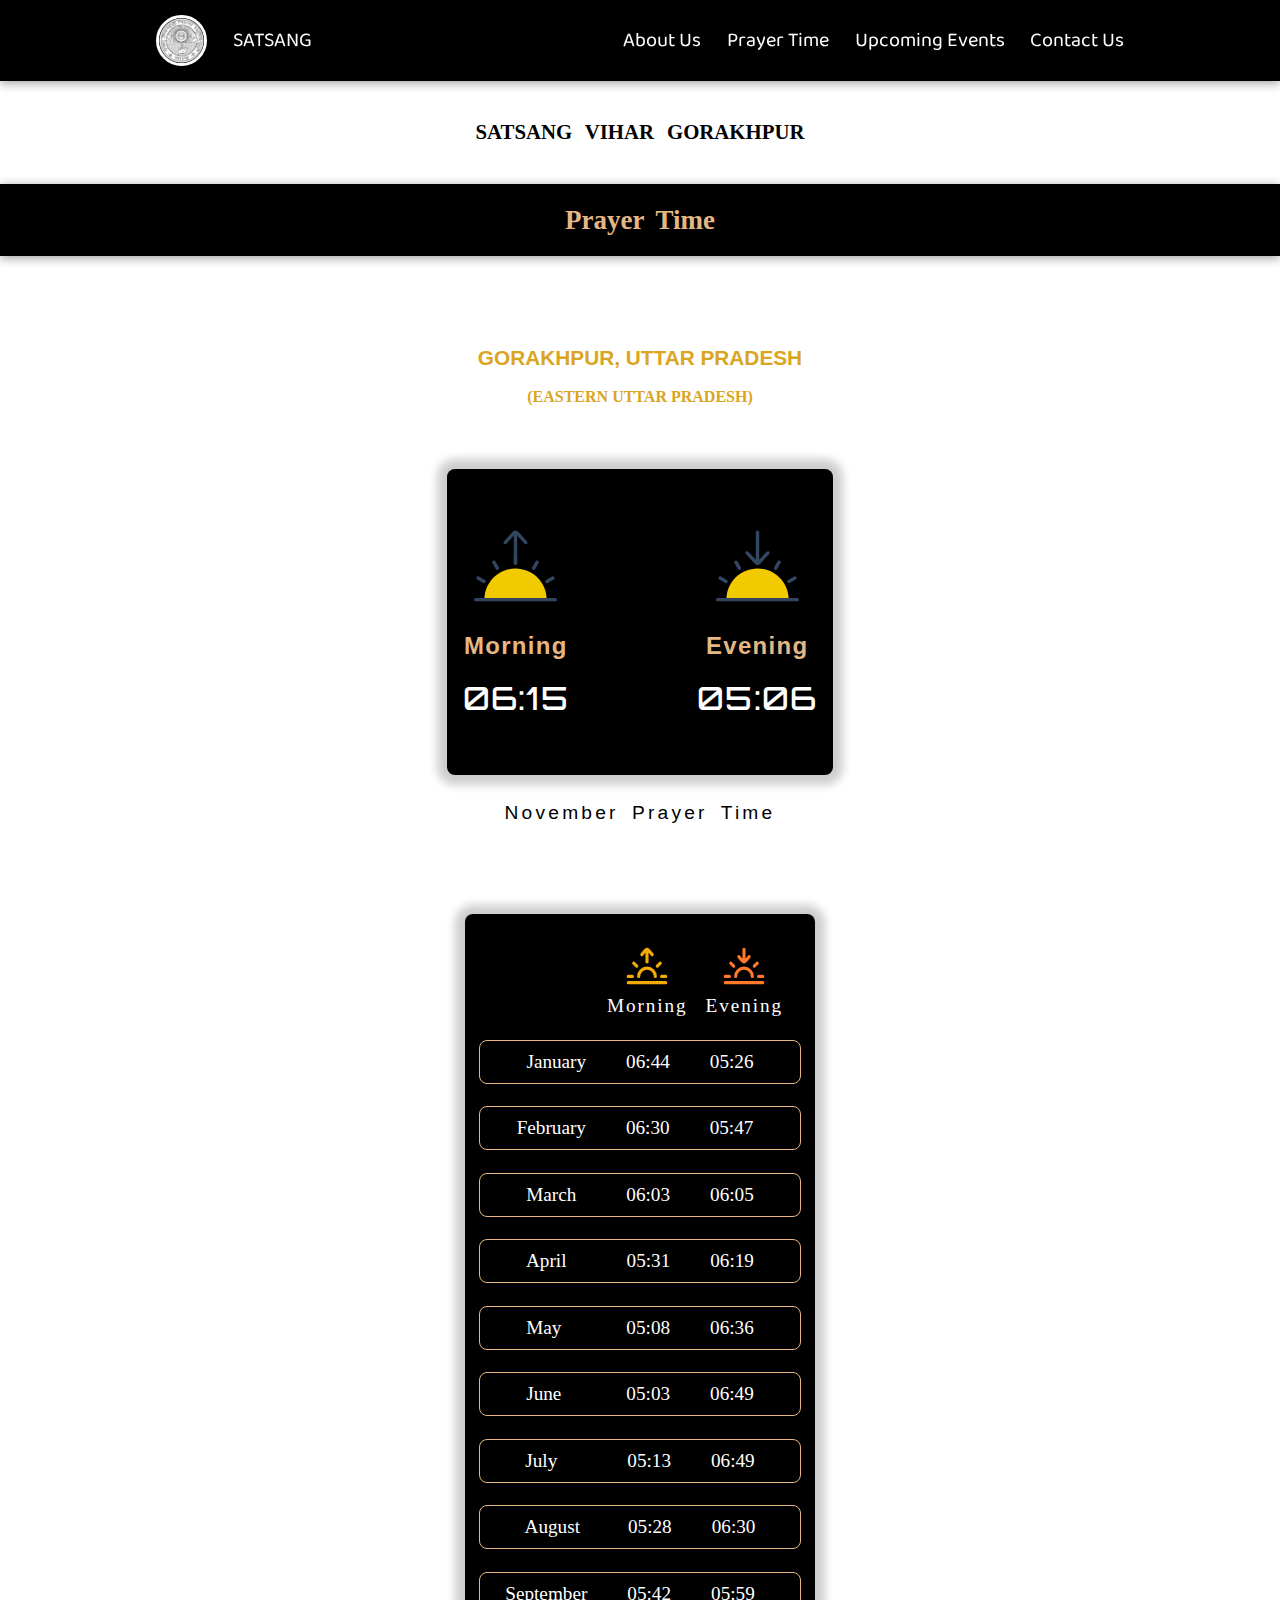
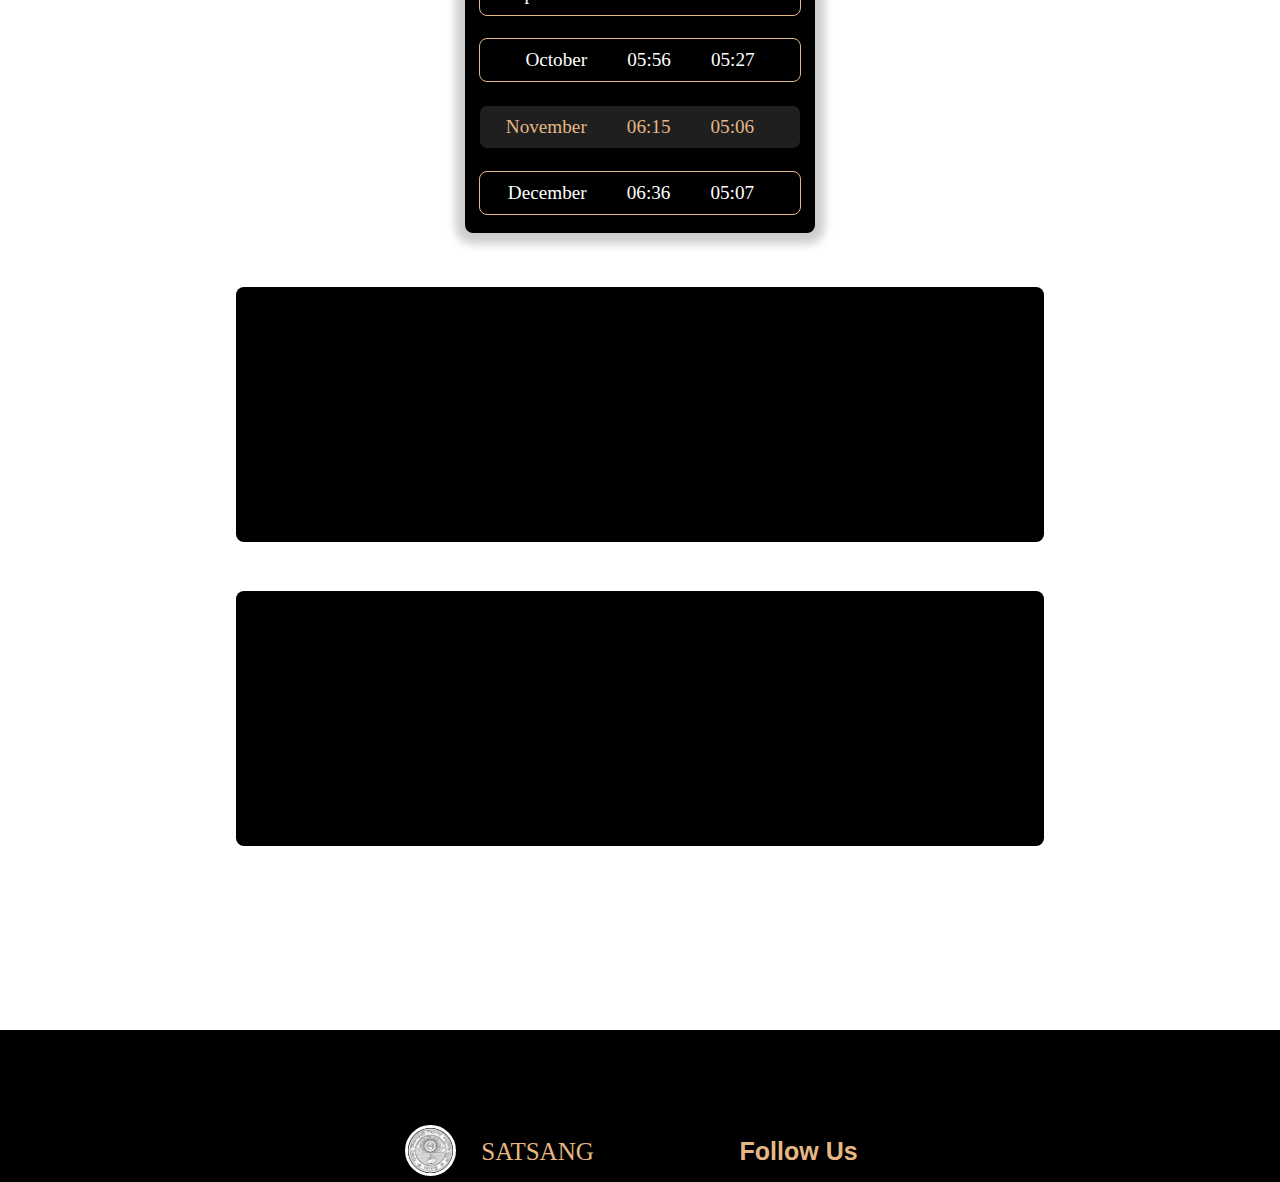
==== commit 6aaa0c10: "Add files via upload" ====
--- a/pt.html
+++ b/pt.html
@@ -32,7 +32,7 @@
     <div class="head">
         SATSANG VIHAR GORAKHPUR
     </div>
-    <div class="head">
+    <div>
         <h2>Prayer Time</h2>
     </div>
     <div class="h1">
--- a/pt.css
+++ b/pt.css
@@ -67,11 +67,11 @@
     text-align: center;
     margin-top: 30px;
     margin-bottom: 20px;
-    font-size: 2.3vw;
+    font-size: 2.3rem;
     word-spacing: 0.4vw;
     font-weight: bold;
     font-family: Cambria, Cochin, Georgia, Times, 'Times New Roman', serif;
-    margin-top: 100px;
+    margin-top: 7rem;
 }
 
 div h2{
@@ -575,6 +575,10 @@
         margin-top: 120px;
     }
 
+    div h2{
+        margin-top: 20px;
+        font-size: 3vh;
+    }
     .h1{
         margin-top: 10vh;
     }
@@ -615,7 +619,7 @@
         border: 0.5px solid #e4b784;
         padding: 10px 35px ;
         gap: 40px;
-        width: 230px;
+        width: 250px;
         border-radius: 8px;
     }
     .january div span{
@@ -626,7 +630,7 @@
         border: 0.5px solid #e4b784;
         padding: 10px 35px ;
         gap: 40px;
-        width: 230px;
+        width: 250px;
         border-radius: 8px;
     }
     .february div .febmor{
@@ -645,7 +649,7 @@
         border: 0.5px solid #e4b784;
         padding: 10px 35px ;
         gap: 40px;
-        width: 230px;
+        width: 250px;
         border-radius: 8px;
     }
     .march div .marmor{
@@ -657,7 +661,7 @@
         border: 0.5px solid #e4b784;
         padding: 10px 35px ;
         gap: 40px;
-        width: 230px;
+        width: 250px;
         border-radius: 8px;
     }
     .april div .aprmor{
@@ -669,7 +673,7 @@
         border: 0.5px solid #e4b784;
         padding: 10px 35px ;
         gap: 40px;
-        width: 230px;
+        width: 250px;
         border-radius: 8px;
     }
     .may div .maymor{
@@ -681,7 +685,7 @@
         border: 0.5px solid #e4b784;
         padding: 10px 35px ;
         gap: 40px;
-        width: 230px;
+        width: 250px;
         border-radius: 8px;
     }
     .june div .junemor{
@@ -693,7 +697,7 @@
         border: 0.5px solid #e4b784;
         padding: 10px 35px ;
         gap: 40px;
-        width: 230px;
+        width: 250px;
         border-radius: 8px;
     }
     .july div .julymor{
@@ -705,7 +709,7 @@
         border: 0.5px solid #e4b784;
         padding: 10px 35px ;
         gap: 40px;
-        width: 230px;
+        width: 250px;
         border-radius: 8px;
     }
     .august div .augmor{
@@ -717,7 +721,7 @@
         border: 0.5px solid #e4b784;
         padding: 10px 35px ;
         gap: 40px;
-        width: 230px;
+        width: 250px;
         border-radius: 8px;
     }
     .september div .septeve{
@@ -731,7 +735,7 @@
         border-radius: 8px;
         padding: 10px 35px ;
         gap: 40px;
-        width: 230px;
+        width: 250px;
     }
     .october div .octoeve{
         /* margin-right: ; */
@@ -744,7 +748,7 @@
         border: 0.5px solid black;
         padding: 10px 35px ;
         gap: 40px;
-        width: 230px;
+        width: 250px;
     }
     .november div .noveve{
         margin-right: 20px;
@@ -755,7 +759,7 @@
         border: 0.5px solid #e4b784;
         padding: 10px 35px ;
         gap: 40px;
-        width: 230px;
+        width: 250px;
         border-radius: 8px;
     }
     .december div .deceve{
